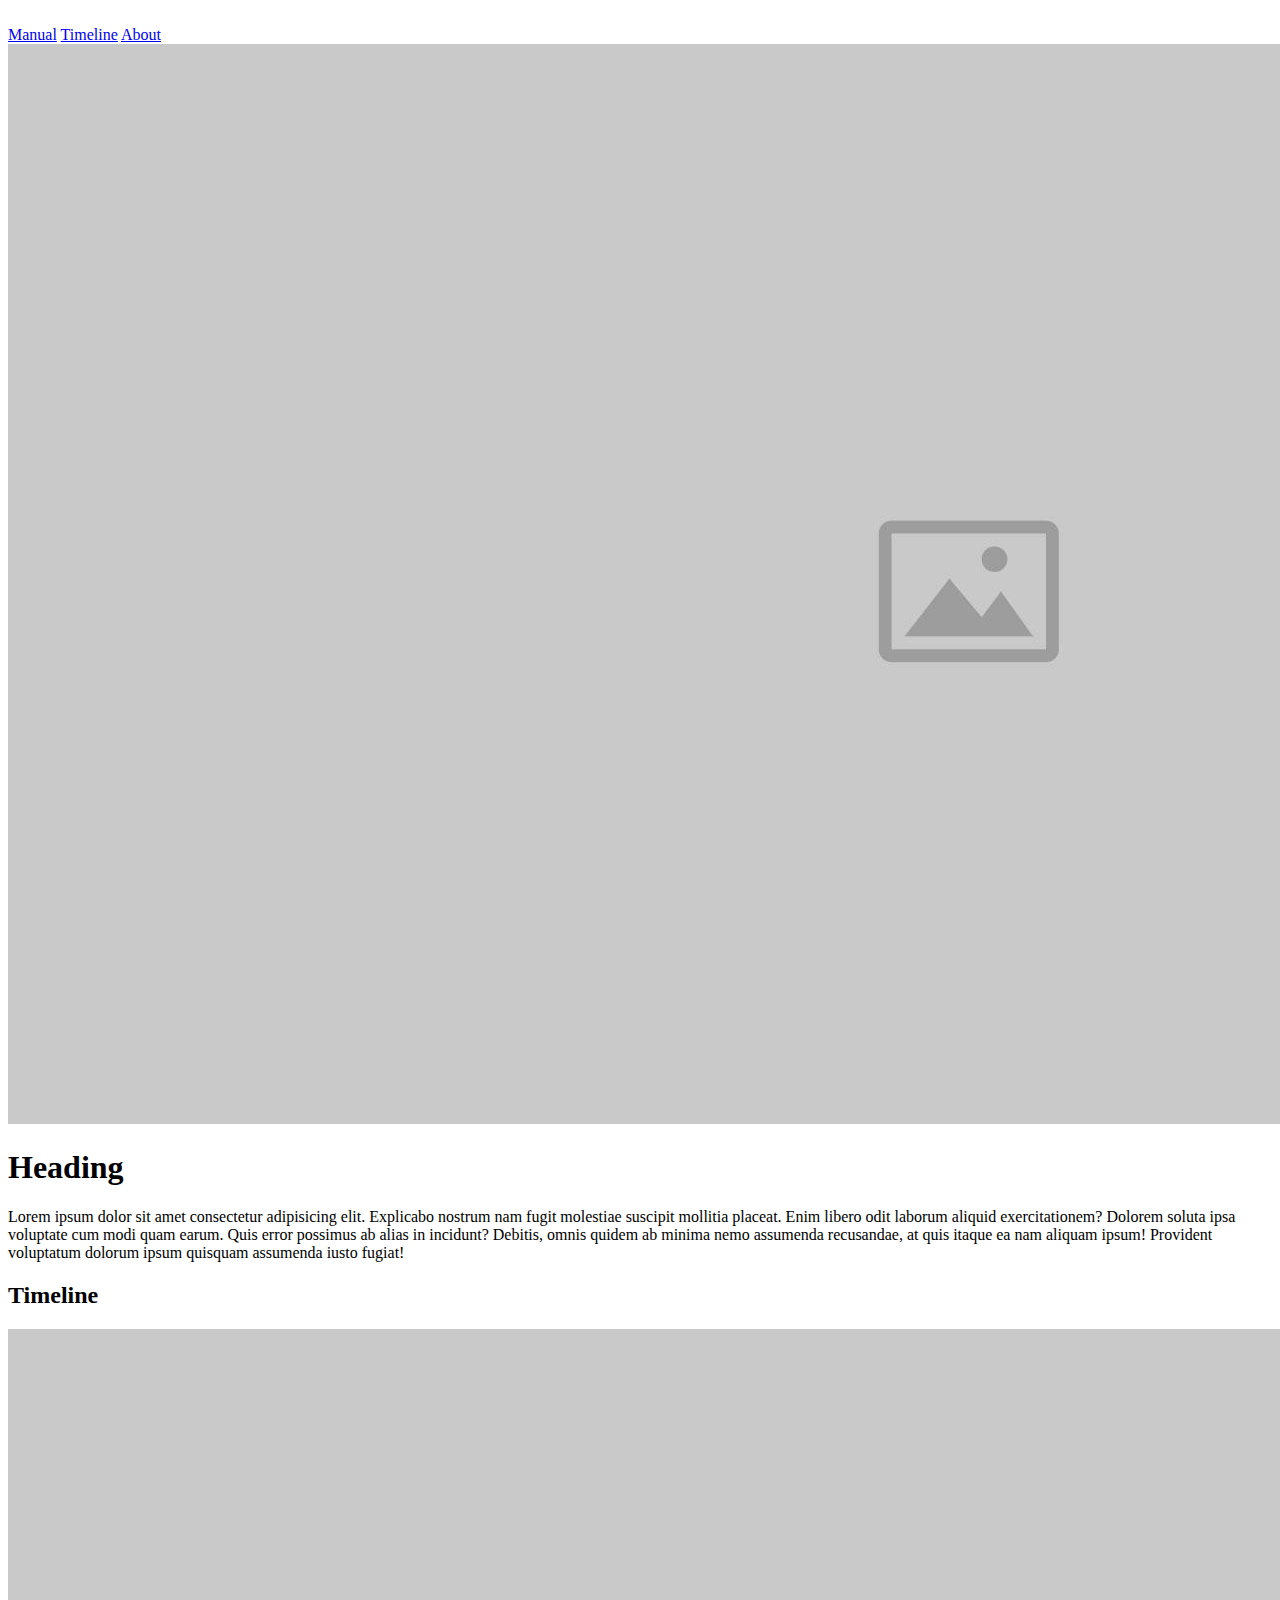
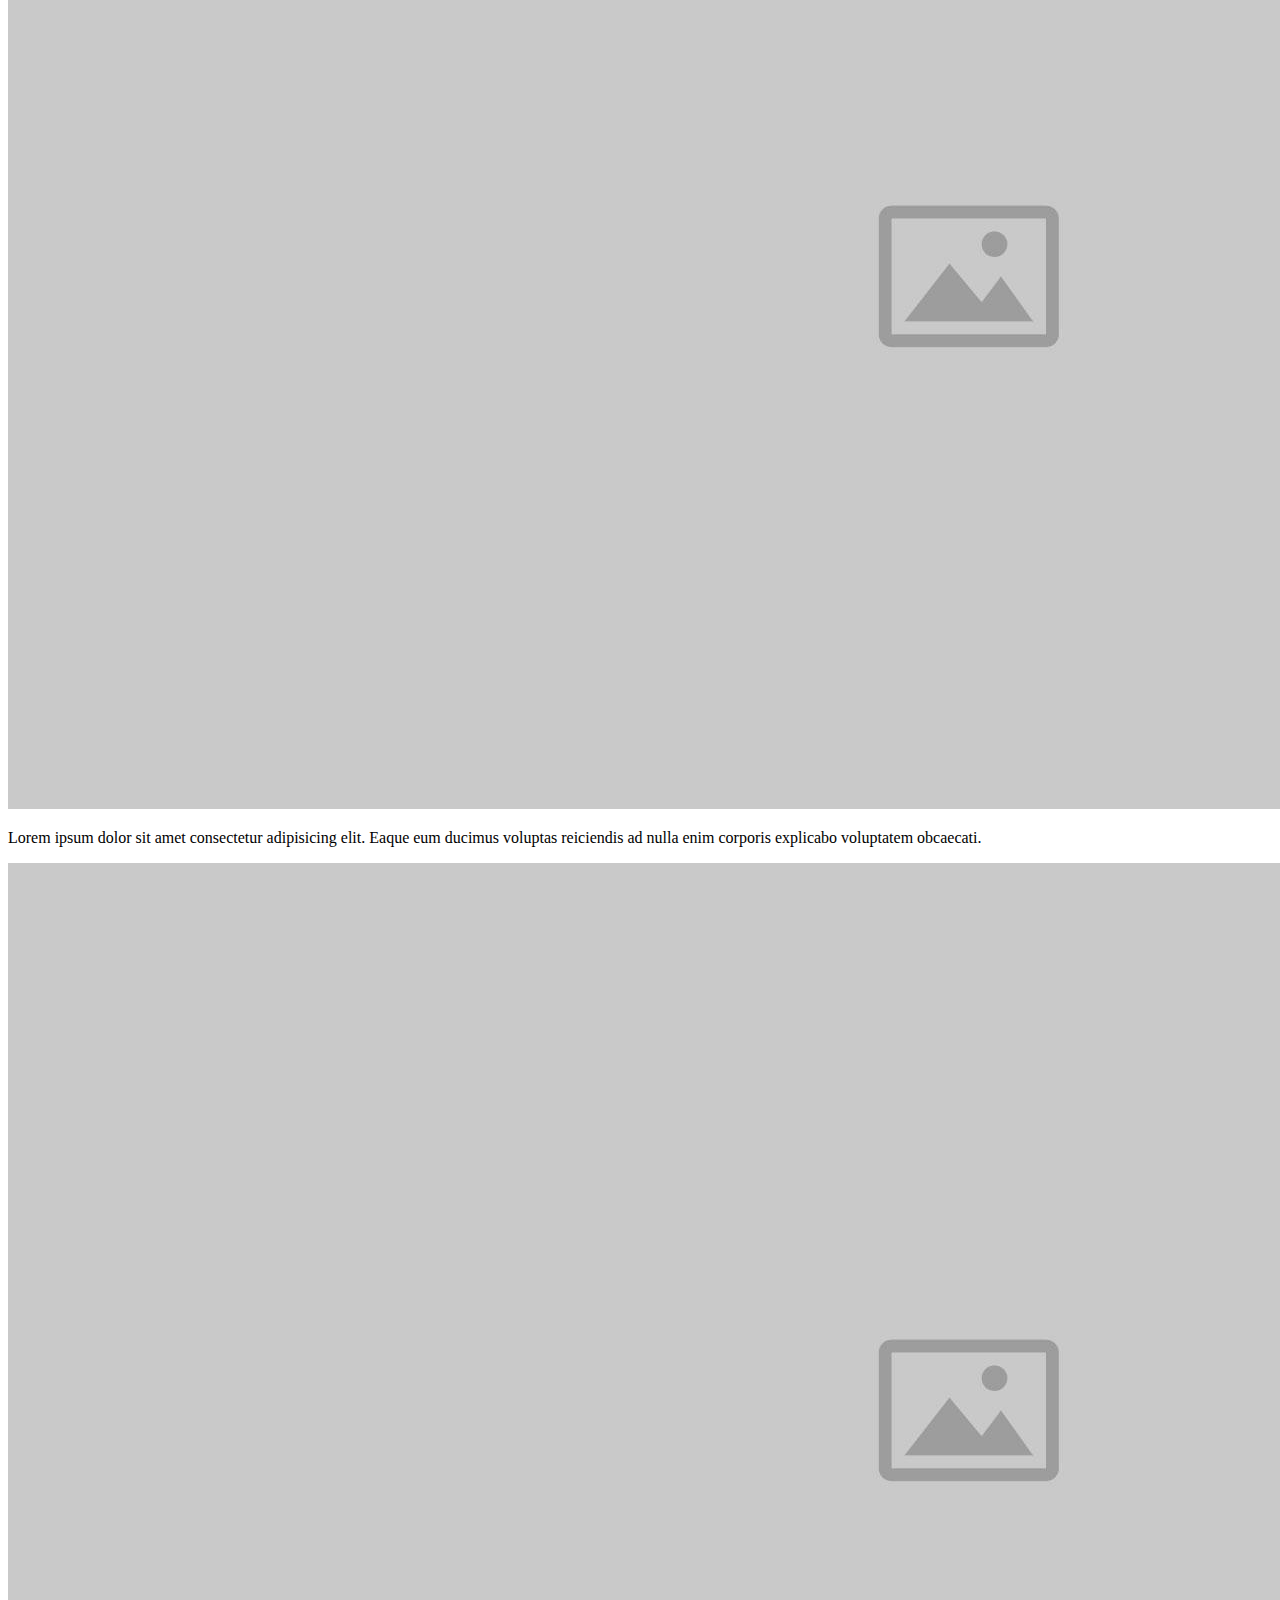
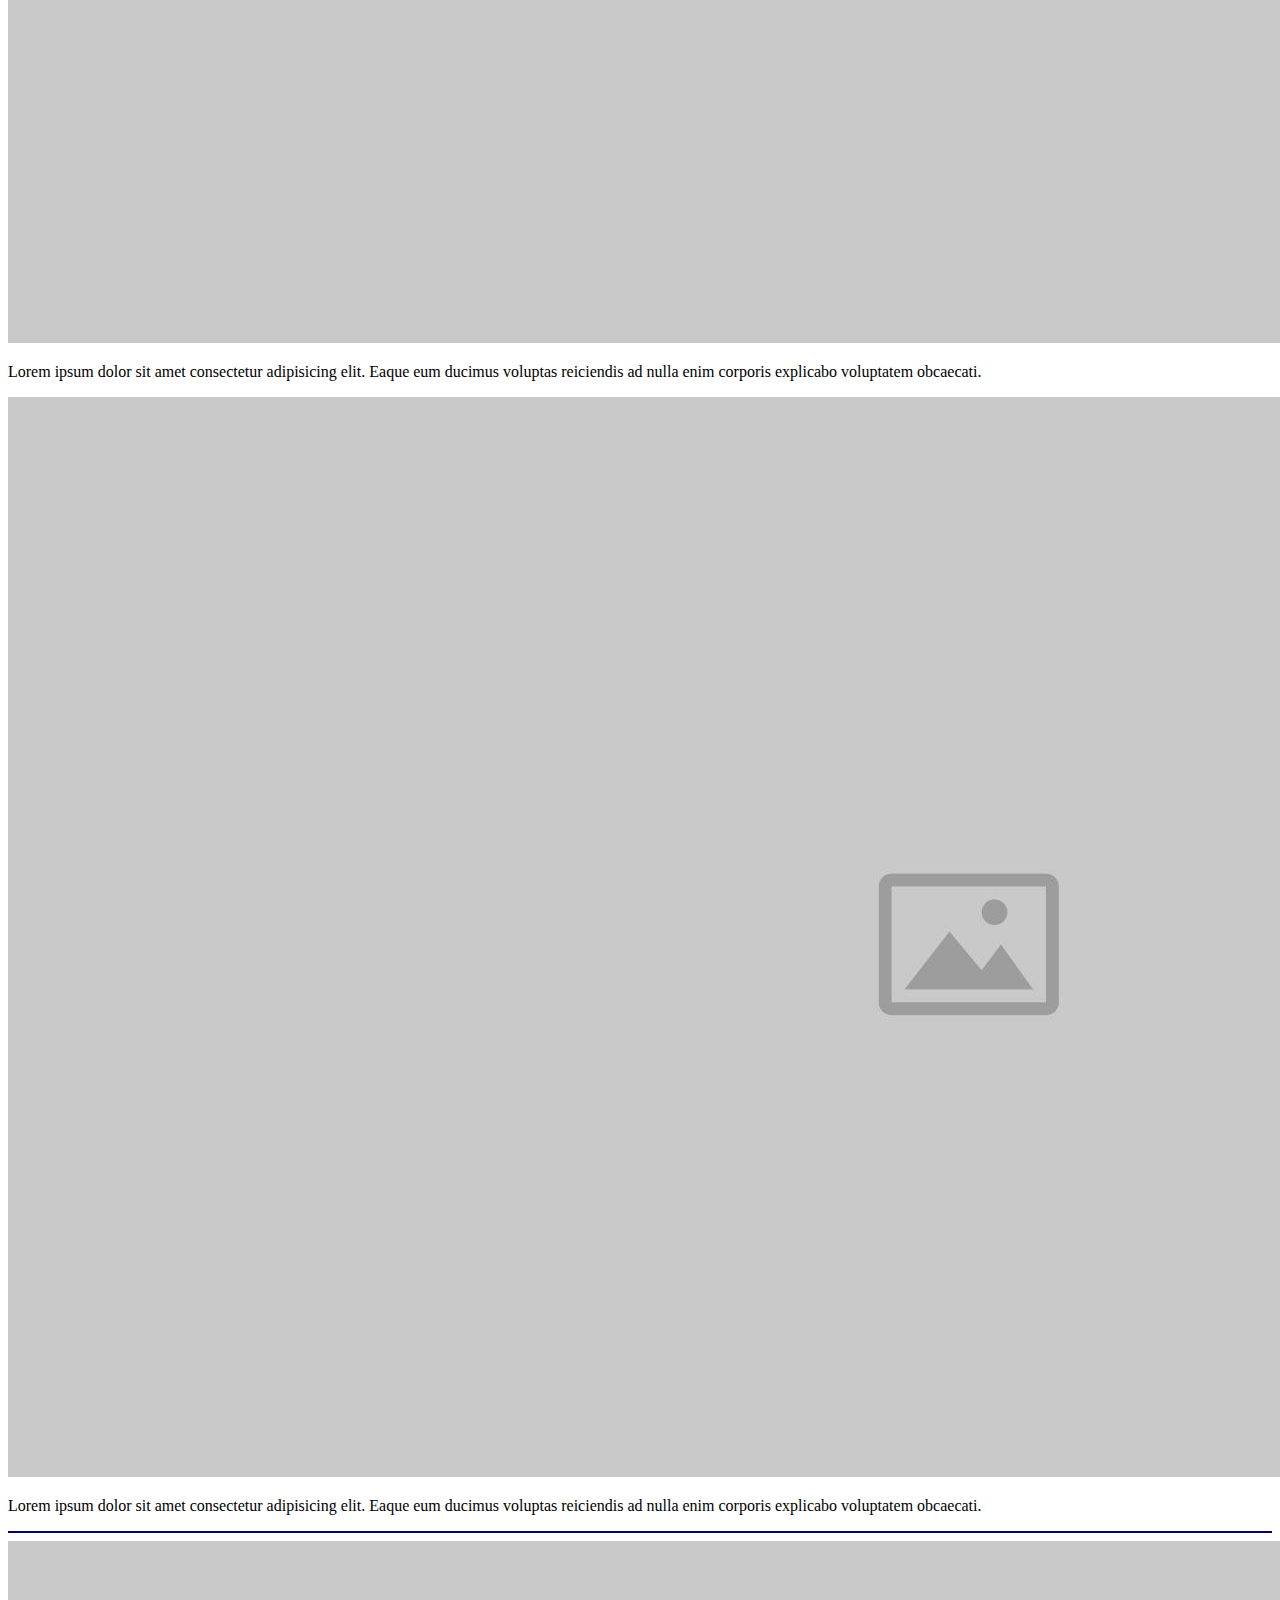
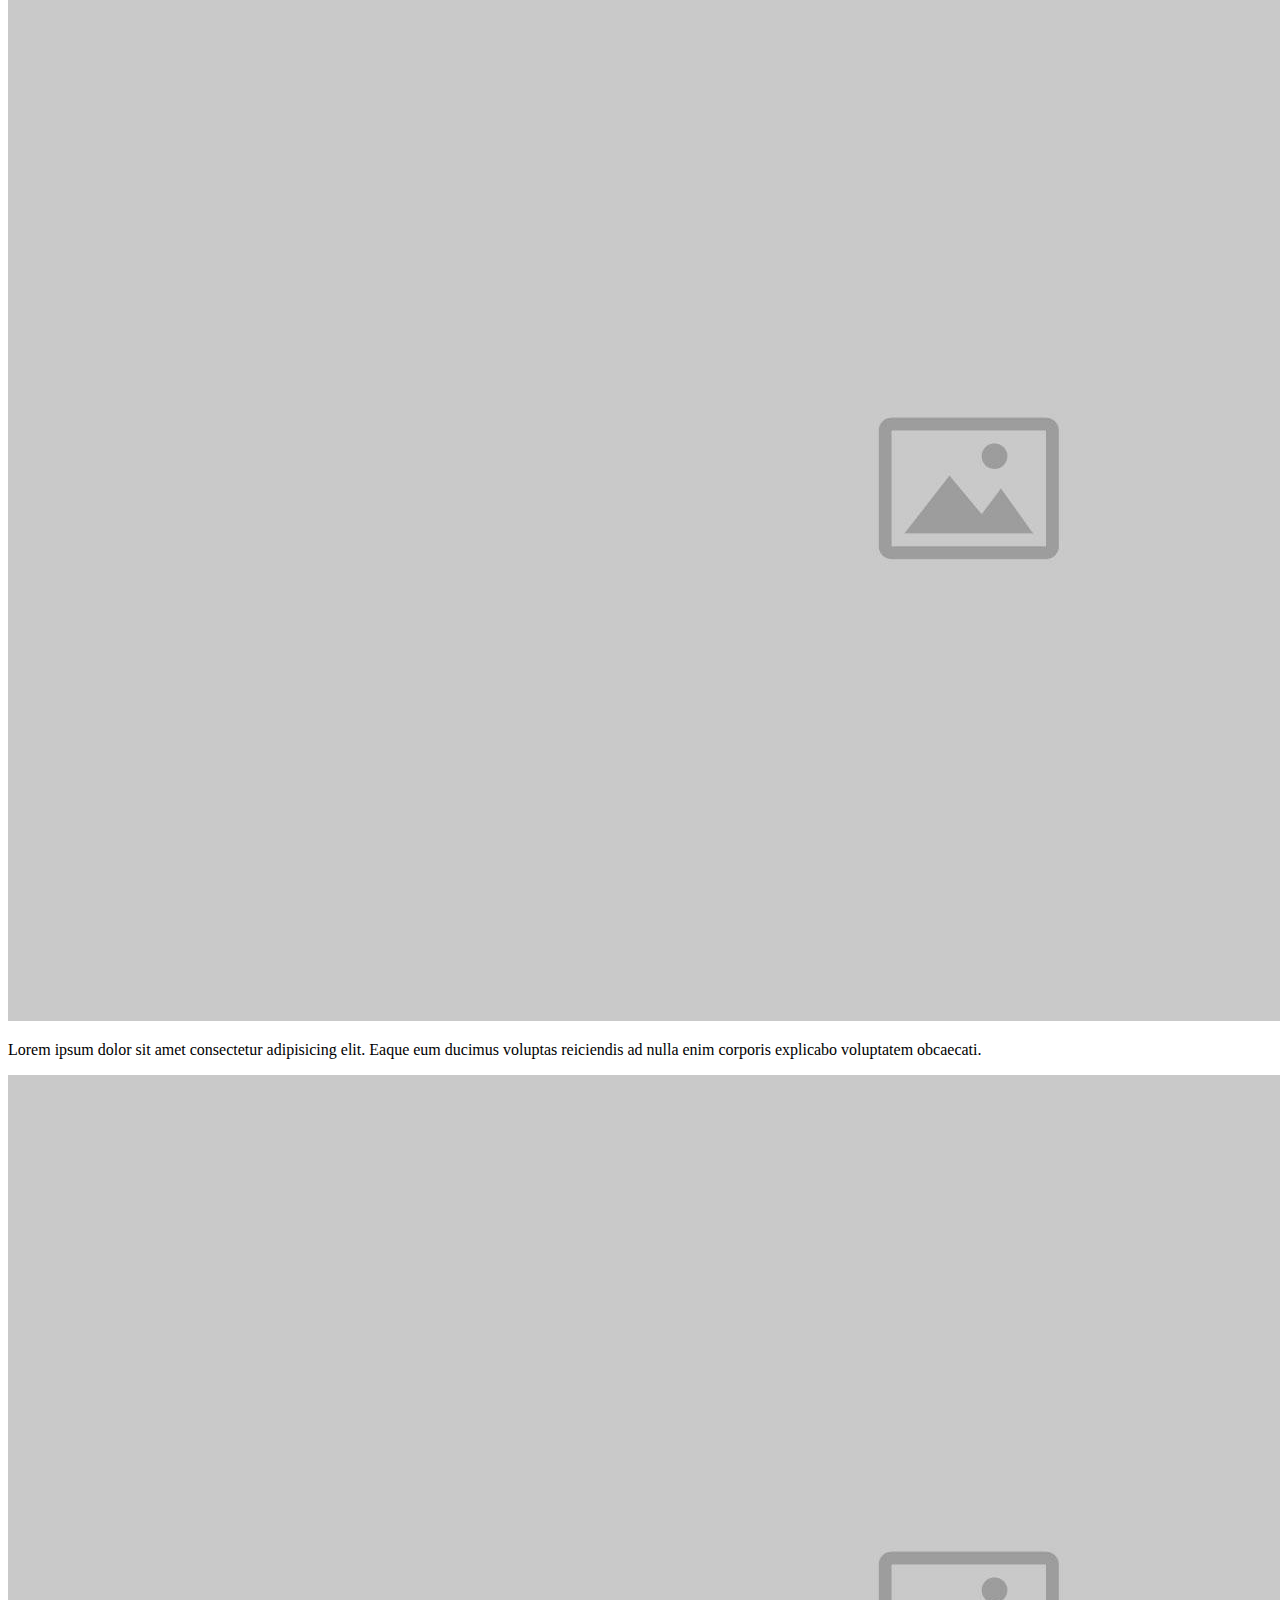
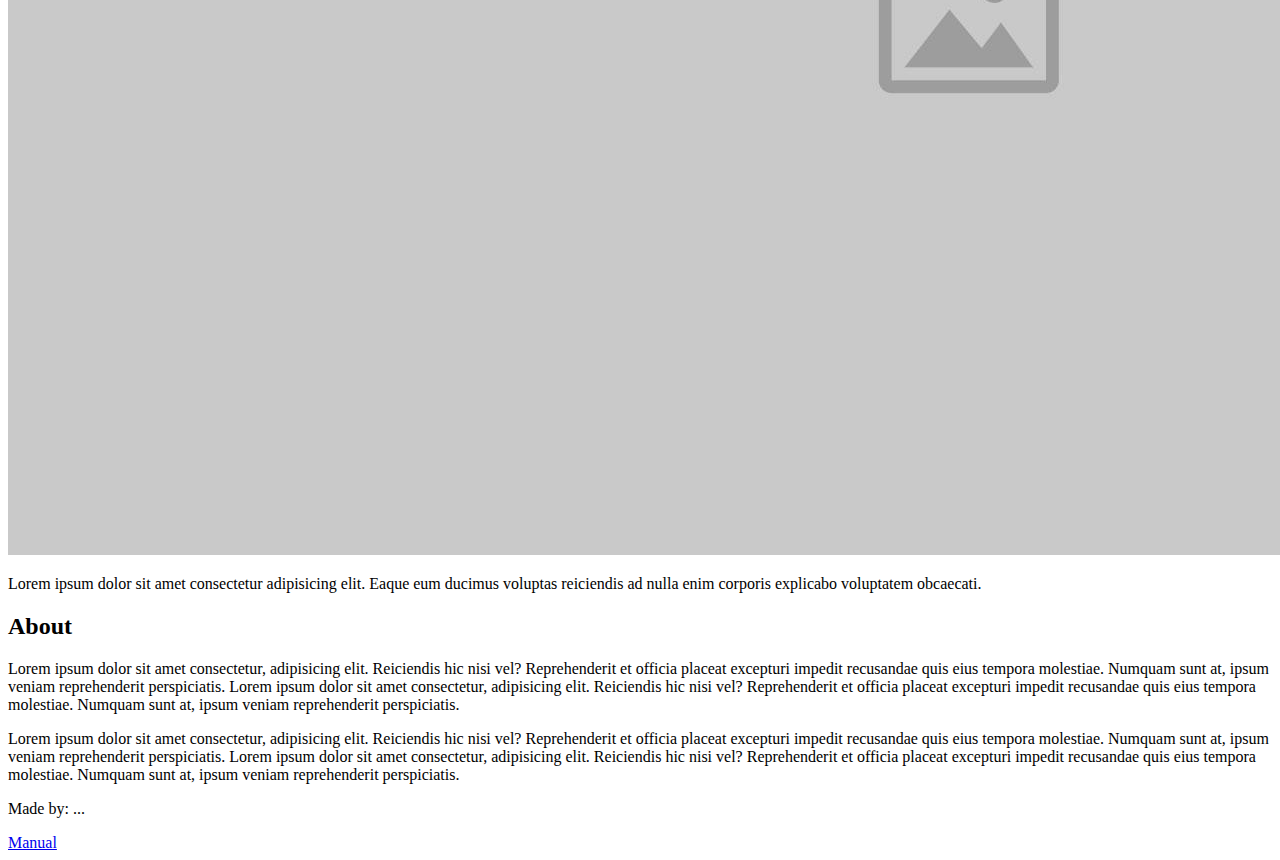
==== index.html @ 4d3a5b5d "Undo on directory names" ====
<!DOCTYPE html>
<html lang="en">

<head>
    <meta charset="UTF-8">
    <meta name="viewport" content="width=device-width, initial-scale=1.0">
    <link rel="stylesheet" href="CSS/style-home.css">
    <link rel="logo" href=""> <!--source needs to be added-->
    <title>Home</title>
</head>

<body>
    <header>
        <nav>
            <img src="" alt=""> <!--source needs to be added-->
            <div class="nav-links">
                <a href="otherpages/instructions.html">Manual</a>
                <a href="#timeline">Timeline</a>
                <a href="#about">About</a>
            </div>
        </nav>
        <section id="product">
            <div>
                <img src="Images/placeholder.jpg" alt="">
            </div>
            <div class="info-product">
                <h1>Heading</h1>
                <p>Lorem ipsum dolor sit amet consectetur adipisicing elit. Explicabo nostrum nam
                    fugit molestiae suscipit mollitia placeat. Enim libero odit laborum aliquid
                    exercitationem? Dolorem soluta ipsa voluptate cum modi quam earum. Quis error possimus
                    ab alias in incidunt? Debitis, omnis quidem ab minima nemo assumenda recusandae, at
                    quis itaque ea nam aliquam ipsum! Provident voluptatum dolorum ipsum quisquam assumenda
                    iusto fugiat!
                </p>
            </div>
        </section>
    </header>
    <main>
        <section id="timeline">
            <h2>Timeline</h2>
            <div class="timeline-content">
                <div class="left-side">
                    <div class="info-block">
                        <img src="Images/placeholder.jpg" alt="">
                        <div>
                            <p>
                                Lorem ipsum dolor sit amet consectetur adipisicing elit. Eaque eum ducimus voluptas
                                reiciendis ad nulla enim corporis explicabo voluptatem obcaecati.
                            </p>
                        </div>
                    </div>
                    <div class="info-block">
                        <img src="Images/placeholder.jpg" alt="">
                        <div>
                            <p>
                                Lorem ipsum dolor sit amet consectetur adipisicing elit. Eaque eum ducimus voluptas
                                reiciendis ad nulla enim corporis explicabo voluptatem obcaecati.
                            </p>
                        </div>
                    </div>
                    <div class="info-block">
                        <img src="Images/placeholder.jpg" alt="">
                        <div>
                            <p>
                                Lorem ipsum dolor sit amet consectetur adipisicing elit. Eaque eum ducimus voluptas
                                reiciendis ad nulla enim corporis explicabo voluptatem obcaecati.
                            </p>
                        </div>
                    </div>
                </div>
                <hr noshade color="#03045E">
                <div class="right-side">
                    <div class="info-block">
                        <img src="Images/placeholder.jpg" alt="">
                        <div>
                            <p>
                                Lorem ipsum dolor sit amet consectetur adipisicing elit. Eaque eum ducimus voluptas
                                reiciendis ad nulla enim corporis explicabo voluptatem obcaecati.
                            </p>
                        </div>
                    </div>
                    <div class="info-block">
                        <img src="Images/placeholder.jpg" alt="">
                        <div>
                            <p>
                                Lorem ipsum dolor sit amet consectetur adipisicing elit. Eaque eum ducimus voluptas
                                reiciendis ad nulla enim corporis explicabo voluptatem obcaecati.
                            </p>
                        </div>
                    </div>
                </div>
            </div>
        </section>
        <section id="about">
            <h2>About</h2>
            <div class="about-text-content">
                <p class="alinea">
                    Lorem ipsum dolor sit amet consectetur, adipisicing elit.
                    Reiciendis hic nisi vel? Reprehenderit et officia placeat excepturi
                    impedit recusandae quis eius tempora molestiae. Numquam sunt at, ipsum
                    veniam reprehenderit perspiciatis.
                    Lorem ipsum dolor sit amet consectetur, adipisicing elit.
                    Reiciendis hic nisi vel? Reprehenderit et officia placeat excepturi
                    impedit recusandae quis eius tempora molestiae. Numquam sunt at, ipsum
                    veniam reprehenderit perspiciatis.
                    
                </p>
                <p class="alinea">
                    Lorem ipsum dolor sit amet consectetur, adipisicing elit.
                    Reiciendis hic nisi vel? Reprehenderit et officia placeat excepturi
                    impedit recusandae quis eius tempora molestiae. Numquam sunt at, ipsum
                    veniam reprehenderit perspiciatis.
                    Lorem ipsum dolor sit amet consectetur, adipisicing elit.
                    Reiciendis hic nisi vel? Reprehenderit et officia placeat excepturi
                    impedit recusandae quis eius tempora molestiae. Numquam sunt at, ipsum
                    veniam reprehenderit perspiciatis.
                </p>
            </div>
        </section>
    </main>
    <footer>
        <section id="foot">
            <p>Made by: ...</p>
            <a href="otherpages/instructions.html">Manual</a>
        </section>
    </footer>
</body>

</html>
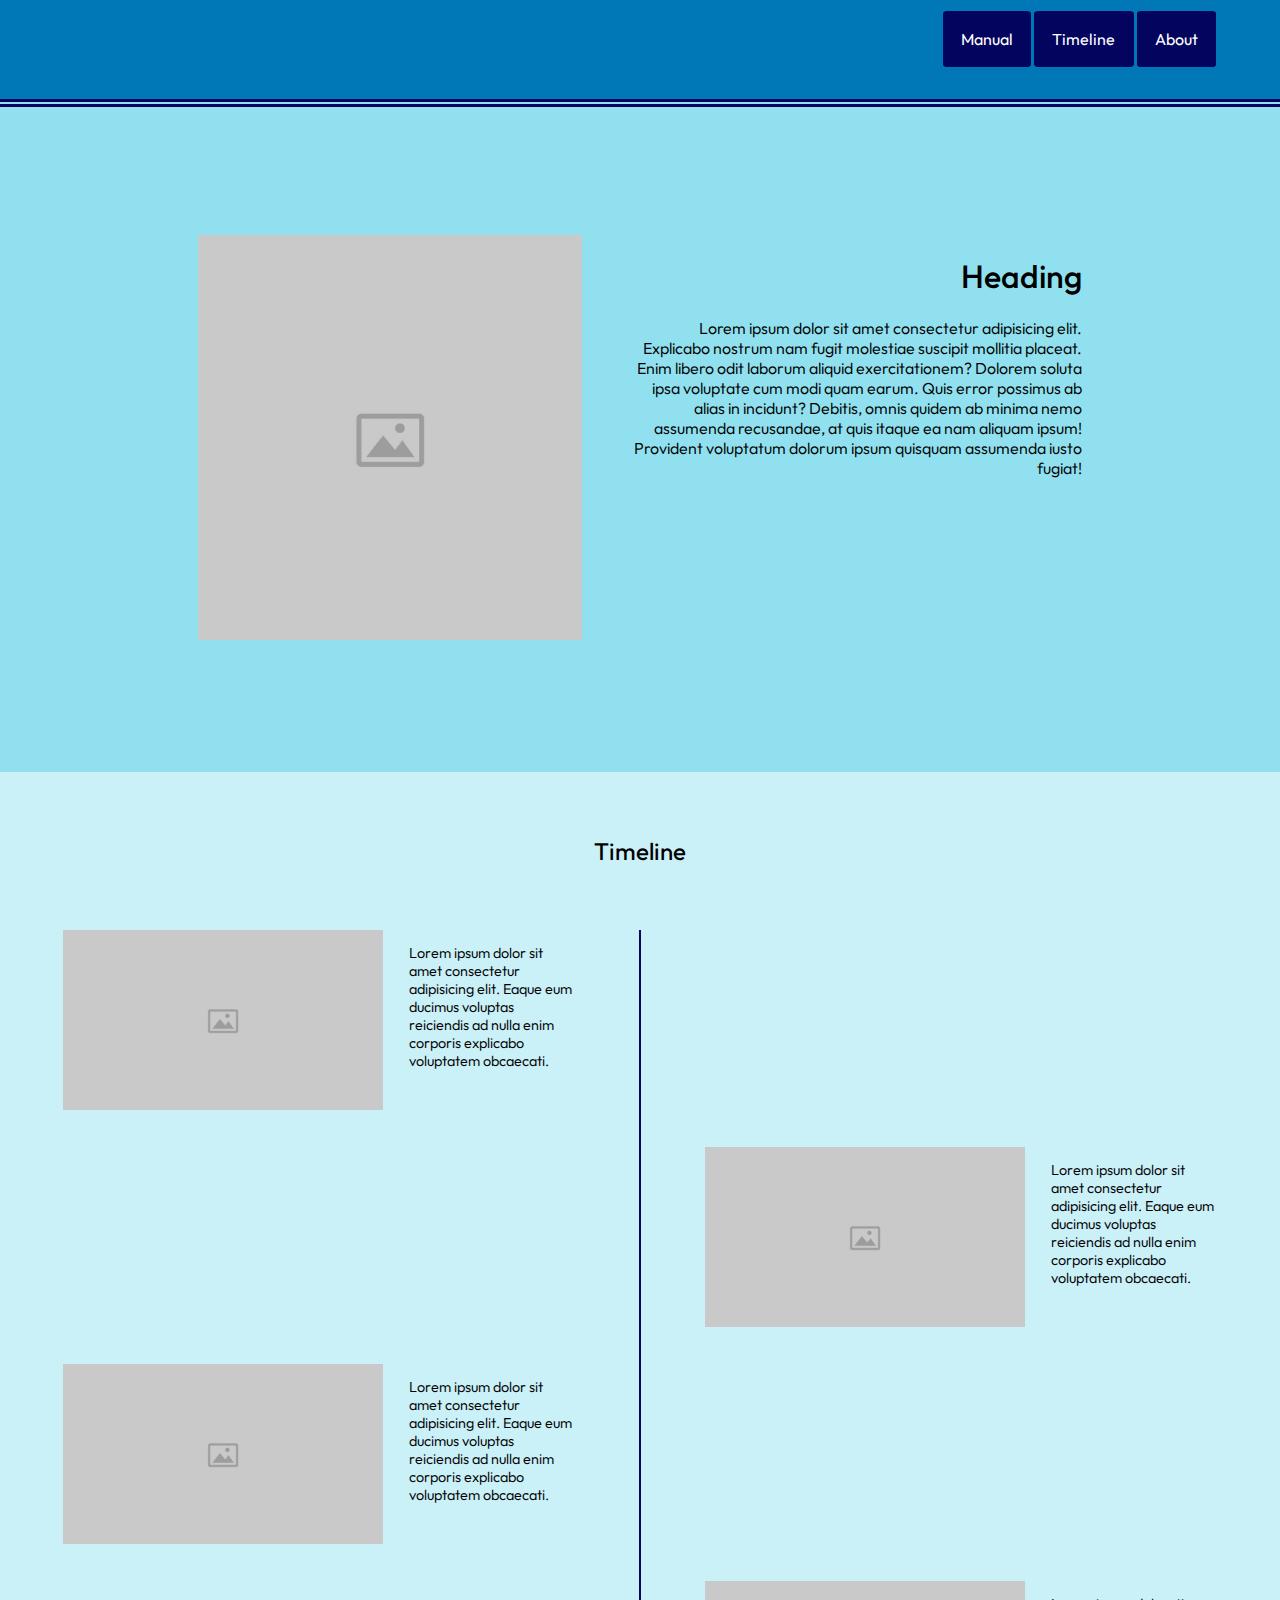
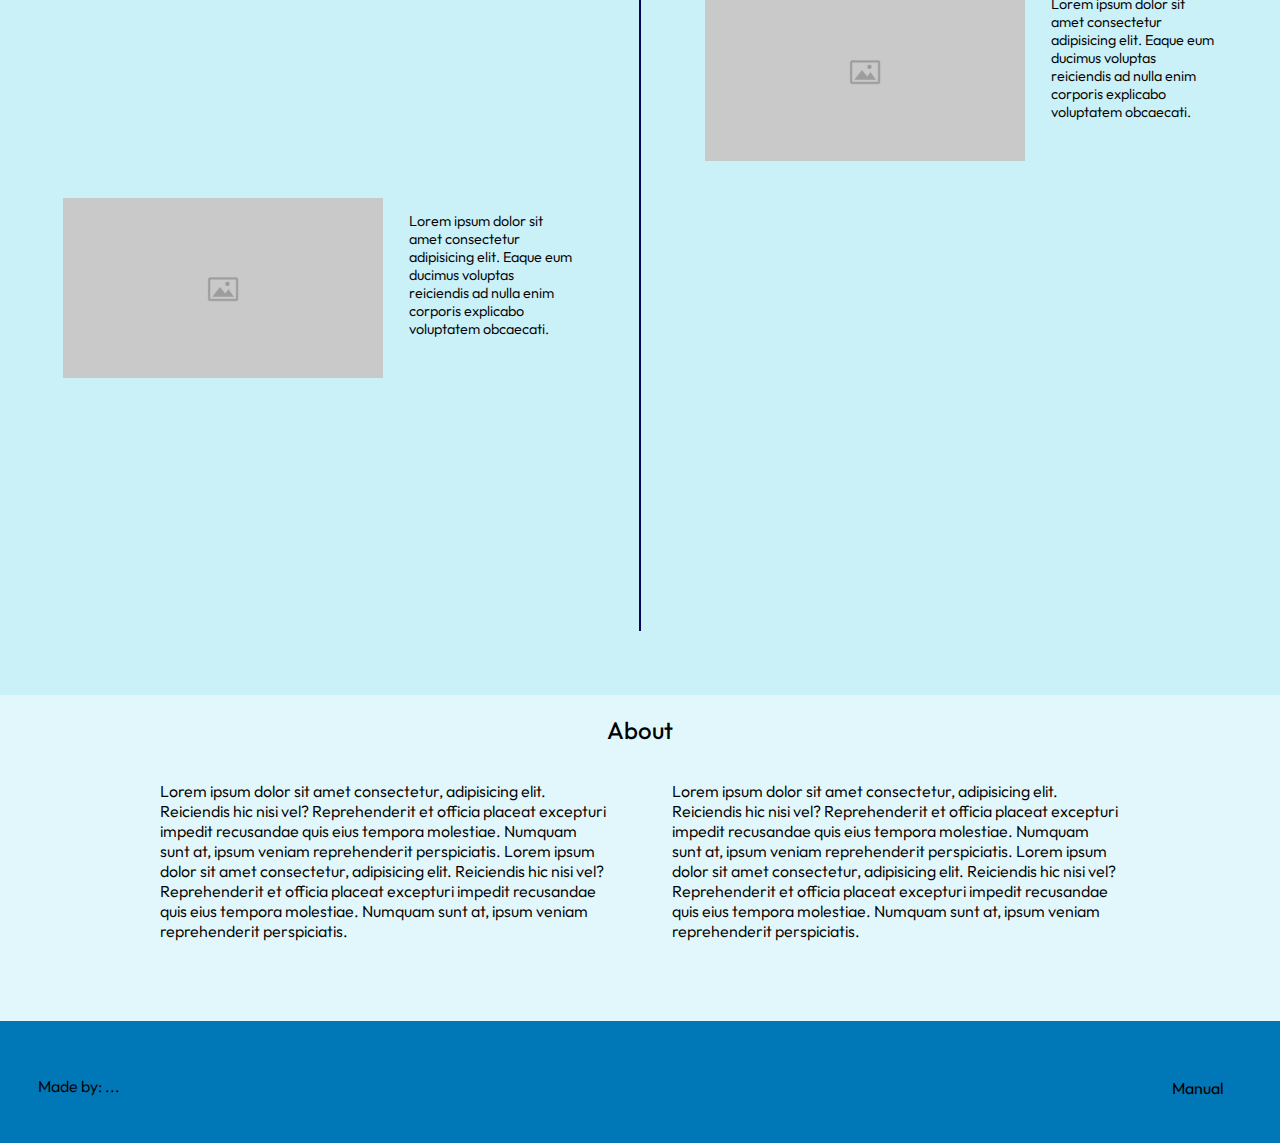
==== commit de34939d: "CSS fix" ====
--- a/index.html
+++ b/index.html
@@ -4,7 +4,7 @@
 <head>
     <meta charset="UTF-8">
     <meta name="viewport" content="width=device-width, initial-scale=1.0">
-    <link rel="stylesheet" href="CSS/style-home.css">
+    <link rel="stylesheet" href="CSS/Style-home.css">
     <link rel="logo" href=""> <!--source needs to be added-->
     <title>Home</title>
 </head>
@@ -14,7 +14,7 @@
         <nav>
             <img src="" alt=""> <!--source needs to be added-->
             <div class="nav-links">
-                <a href="otherpages/instructions.html">Manual</a>
+                <a href="Otherpages/instructions.html">Manual</a>
                 <a href="#timeline">Timeline</a>
                 <a href="#about">About</a>
             </div>
@@ -121,7 +121,7 @@
     <footer>
         <section id="foot">
             <p>Made by: ...</p>
-            <a href="otherpages/instructions.html">Manual</a>
+            <a href="Otherpages/instructions.html">Manual</a>
         </section>
     </footer>
 </body>
--- a/CSS/Style-home.css
+++ b/CSS/Style-home.css
@@ -0,0 +1,213 @@
+@import url('https://fonts.googleapis.com/css2?family=Outfit:wght@100..900&display=swap');
+
+*{
+    font-family: "Outfit", sans-serif;
+    font-optical-sizing: auto;
+    font-style: normal;
+
+    --color1: #03045E;
+    --color2: #0077B6;
+    --color3: #00B4D8;
+    --color4: #90E0EF;
+    --color5: #CAF0F8;
+    --white: white;
+    --transparentWhite: rgba(255, 255, 255, 0.459);
+    --black: black;
+
+    --textPadding: 3%;
+    --fontsizeMain: .9rem;
+    --gapSize: 5%;
+}
+
+/* animations */
+@keyframes navbar_animation {
+    from{
+        transform: translate(-1200px);
+    }
+
+    to{
+        transform: translate(0px);
+    }
+}
+
+/*Main html tags*/
+
+body{
+    margin: 0;
+    background-color: var(--color5);
+}
+
+h1{
+    font-weight: 500;
+}
+
+h2{
+    font-weight: 450;
+}
+
+hr{
+    size: 1;
+    margin: 0;
+}
+
+p{
+    font-weight: 350;
+}
+
+img{
+    object-fit: cover;
+}
+
+nav{
+    background-color: var(--color2);
+    height: 10vh;
+    text-align: right;
+    justify-content: space-between;
+    animation: ease-in 1.3s navbar_animation;
+    padding-top: 1vh;
+}
+
+nav div{
+    align-self: center;
+    margin-right: 5%;
+}
+
+a{
+    color: var(--white);
+    text-decoration: none;
+    padding: 1.5%;
+    background-color: var(--color1);
+    transition: background-color 1s;
+    transition: color .5s;
+    border-radius: 5%;
+}
+
+a:hover{
+    background-color: var(--color4);
+    color: var(--black);
+    border: var(--black) solid 2px;
+}
+
+footer{
+    background-color: var(--color2);
+    margin: 0;
+    min-height: 10vh;
+}
+
+footer a{
+    background-color: transparent;
+    color: black;
+}
+
+footer a:hover{
+    background-color: transparent;
+    color: black;
+    text-decoration: underline;
+}
+
+/*Id's - sections*/
+#product{
+    border-top: var(--color1) double 8px;
+    background-color: var(--color4);
+    display: flex;
+    gap: var(--gapSize);
+    padding: 10%;
+    justify-content: center;
+    max-height: 50vh;
+    min-height: 45vh;
+}
+
+#product img{
+    max-width: 35vw;
+    max-height: 45vh;
+    width: 30vw;
+    height: 55vh;
+}
+
+#timeline{
+    display: flex;
+    flex-direction: column;
+}
+
+#timeline h2{
+    text-align: center;
+    margin: 5%;
+}
+
+#timeline p{
+    font-size: var(--fontsizeMain);
+}
+
+#about{
+    background-color: var(--transparentWhite);
+    display: flex;
+    flex-direction: column;
+    text-align: center;
+    margin-top: 5%;
+    min-height: 35vh;
+}
+
+#about p{
+    max-width: 35vw;
+    text-align: left;
+    padding-bottom: 5%;
+}
+
+#foot{
+    display: flex;
+    justify-content: space-between;
+    padding: 3%;
+    max-height: 5vh;
+}
+
+/*Classes*/
+.info-product{
+    text-align: right;
+}
+
+.info-product p{
+    max-width: 35vw;
+}
+
+.timeline-content{
+    display: flex;
+    justify-content: center;
+    gap: var(--gapSize);
+}
+
+.timeline-content p{
+    max-width: 15vw;
+    height: 45vh;
+}
+
+.left-side, .right-side{
+    display: flex;
+    flex-direction: column;
+    justify-content: space-between;
+}
+
+.right-side{
+    justify-content: center;
+}
+
+.info-block{
+    display: flex;
+    max-width: 40vw;
+    gap: var(--gapSize);
+}
+
+.info-block img{
+    max-width: 25vw;
+    max-height: 20vh;
+}
+
+.about-text-content{
+    display: flex;
+    justify-content: center;
+    gap: var(--gapSize);
+}
+
+/*Responsiveness*/
+@media (width <= 480px){
+
+}
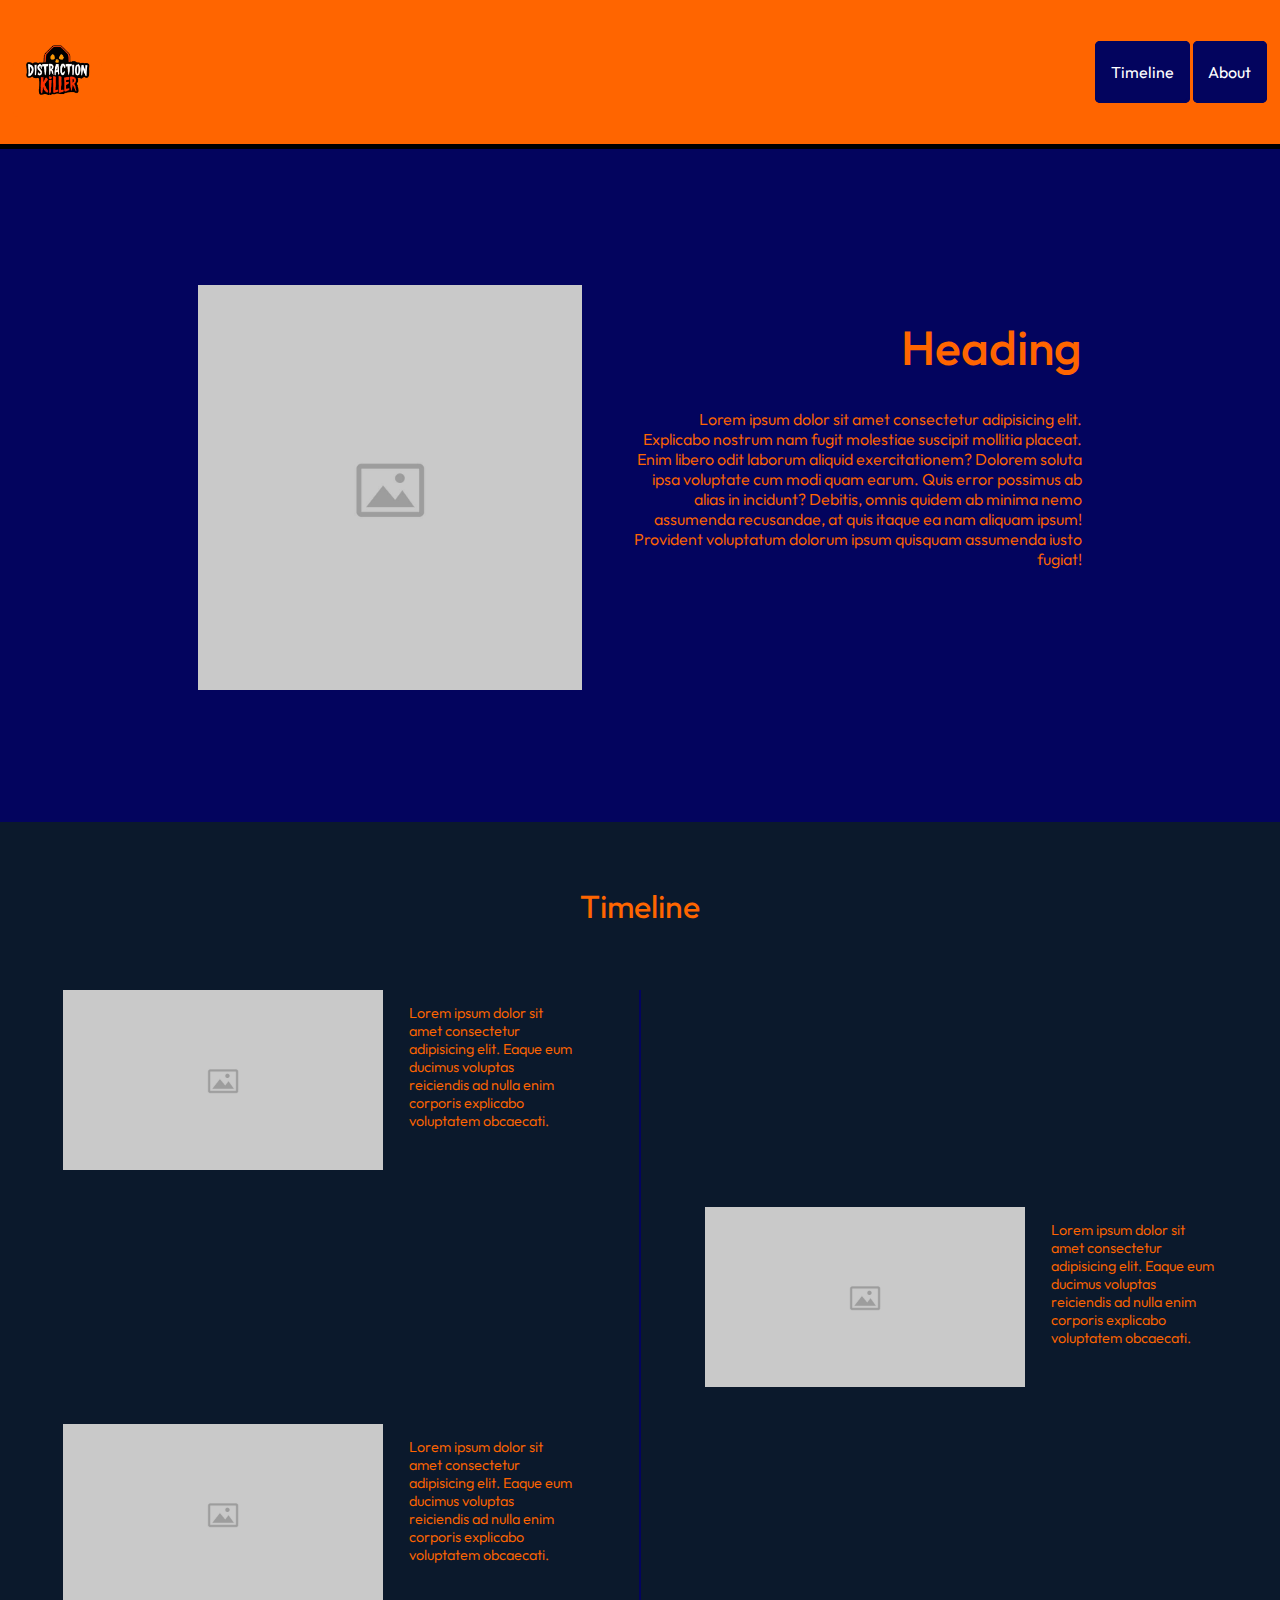
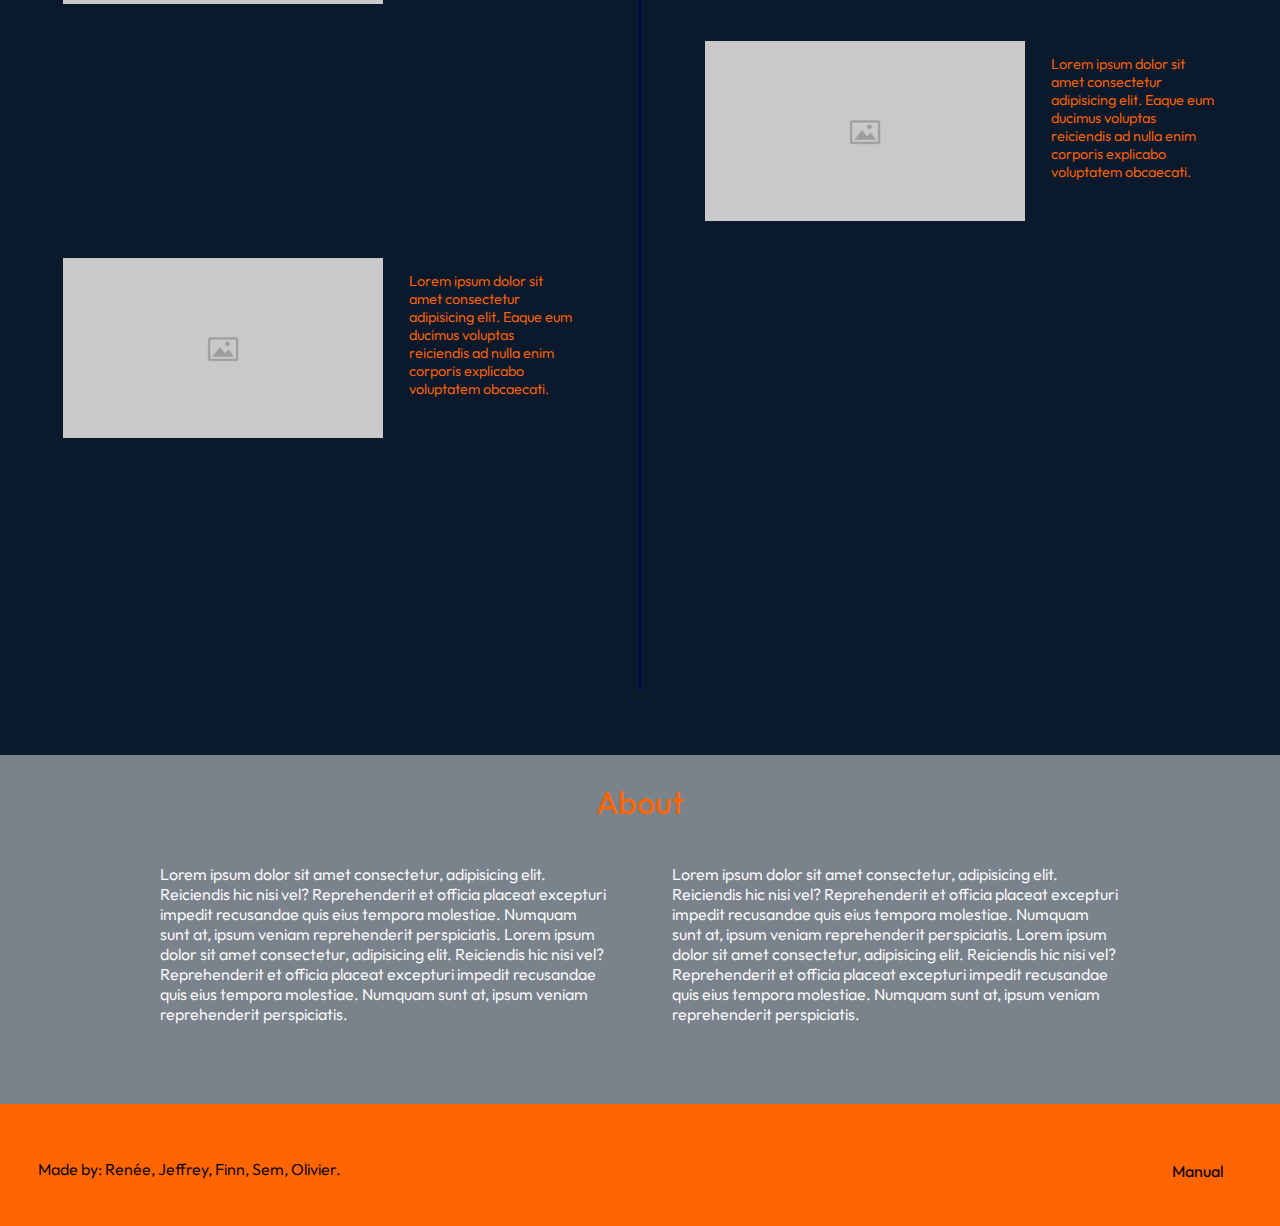
==== commit ed26f916: "Merge branch 'main' of https://github.com/Starx707/CLE-1_IOT" ====
--- a/index.html
+++ b/index.html
@@ -11,14 +11,17 @@
 
 <body>
     <header>
-        <nav>
-            <img src="" alt=""> <!--source needs to be added-->
-            <div class="nav-links">
-                <a href="Otherpages/instructions.html">Manual</a>
-                <a href="#timeline">Timeline</a>
-                <a href="#about">About</a>
-            </div>
-        </nav>
+        <div class="sticky"> <!-- makes navbar sticky-->
+            <nav class="navbar_instructions">
+                <div>
+                    <a id="no_border" href="Otherpages/Instructions.html"><img src="Images/logo distraction killer.png" alt="Distraction killer logo"></a>
+                </div>
+                <div>
+                    <a href="#timeline">Timeline</a>
+                    <a href="#about">About</a>
+                </div>
+            </nav>
+        </div>
         <section id="product">
             <div>
                 <img src="Images/placeholder.jpg" alt="">
@@ -120,8 +123,8 @@
     </main>
     <footer>
         <section id="foot">
-            <p>Made by: ...</p>
-            <a href="Otherpages/instructions.html">Manual</a>
+            <p>Made by: Renée, Jeffrey, Finn, Sem, Olivier.</p>
+            <a href="Otherpages/Instructions.html">Manual</a>
         </section>
     </footer>
 </body>
--- a/CSS/Style-home.css
+++ b/CSS/Style-home.css
@@ -5,11 +5,13 @@
     font-optical-sizing: auto;
     font-style: normal;
 
+    color: #FF6500;
+
     --color1: #03045E;
-    --color2: #0077B6;
-    --color3: #00B4D8;
-    --color4: #90E0EF;
-    --color5: #CAF0F8;
+    --color2: #FF6500;
+    --color3: #1E3E62;
+    --color4: #000000;
+    --color5: #0B192C;
     --white: white;
     --transparentWhite: rgba(255, 255, 255, 0.459);
     --black: black;
@@ -39,10 +41,12 @@
 
 h1{
     font-weight: 500;
+    font-size: 3rem;
 }
 
 h2{
     font-weight: 450;
+    font-size: 2rem;
 }
 
 hr{
@@ -69,7 +73,6 @@
 
 nav div{
     align-self: center;
-    margin-right: 5%;
 }
 
 a{
@@ -102,13 +105,12 @@
 footer a:hover{
     background-color: transparent;
     color: black;
-    text-decoration: underline;
 }
 
 /*Id's - sections*/
 #product{
     border-top: var(--color1) double 8px;
-    background-color: var(--color4);
+    background-color: var(--color1);
     display: flex;
     gap: var(--gapSize);
     padding: 10%;
@@ -151,6 +153,7 @@
     max-width: 35vw;
     text-align: left;
     padding-bottom: 5%;
+    color: white;
 }
 
 #foot{
@@ -158,6 +161,10 @@
     justify-content: space-between;
     padding: 3%;
     max-height: 5vh;
+}
+
+#foot p{
+    color: black;
 }
 
 /*Classes*/
@@ -207,6 +214,51 @@
     gap: var(--gapSize);
 }
 
+
+/* copy paste from instructions css, for navbar */
+
+.sticky {
+    position: sticky;
+    top: 0;
+}
+
+.navbar_instructions {
+    display: flex;
+    justify-content: space-between;
+    align-items: center;
+    padding: 3vh 1vw;
+    background-color: var(--color2);
+    border-bottom: solid 5px black;
+    animation: ease-in 1.3s navbar_animation;
+}
+
+.navbar_instructions img{
+    width: 5vw;
+}
+
+#no_border{
+    background-color: #FF6500;
+    border-style: none;
+}
+
+.navbar_instructions a {
+    padding: 2vh 1vw;
+    text-decoration: none;
+    border-style: solid;
+    border-color: var(--color1);
+    border-radius: 5px;
+    color: white;
+    background-color: var(--color1);
+}
+
+.navbar_instructions img{
+    width: 5vw;
+}
+
+.navbar_instructions a:hover {
+    color: grey;
+}
+
 /*Responsiveness*/
 @media (width <= 480px){
 
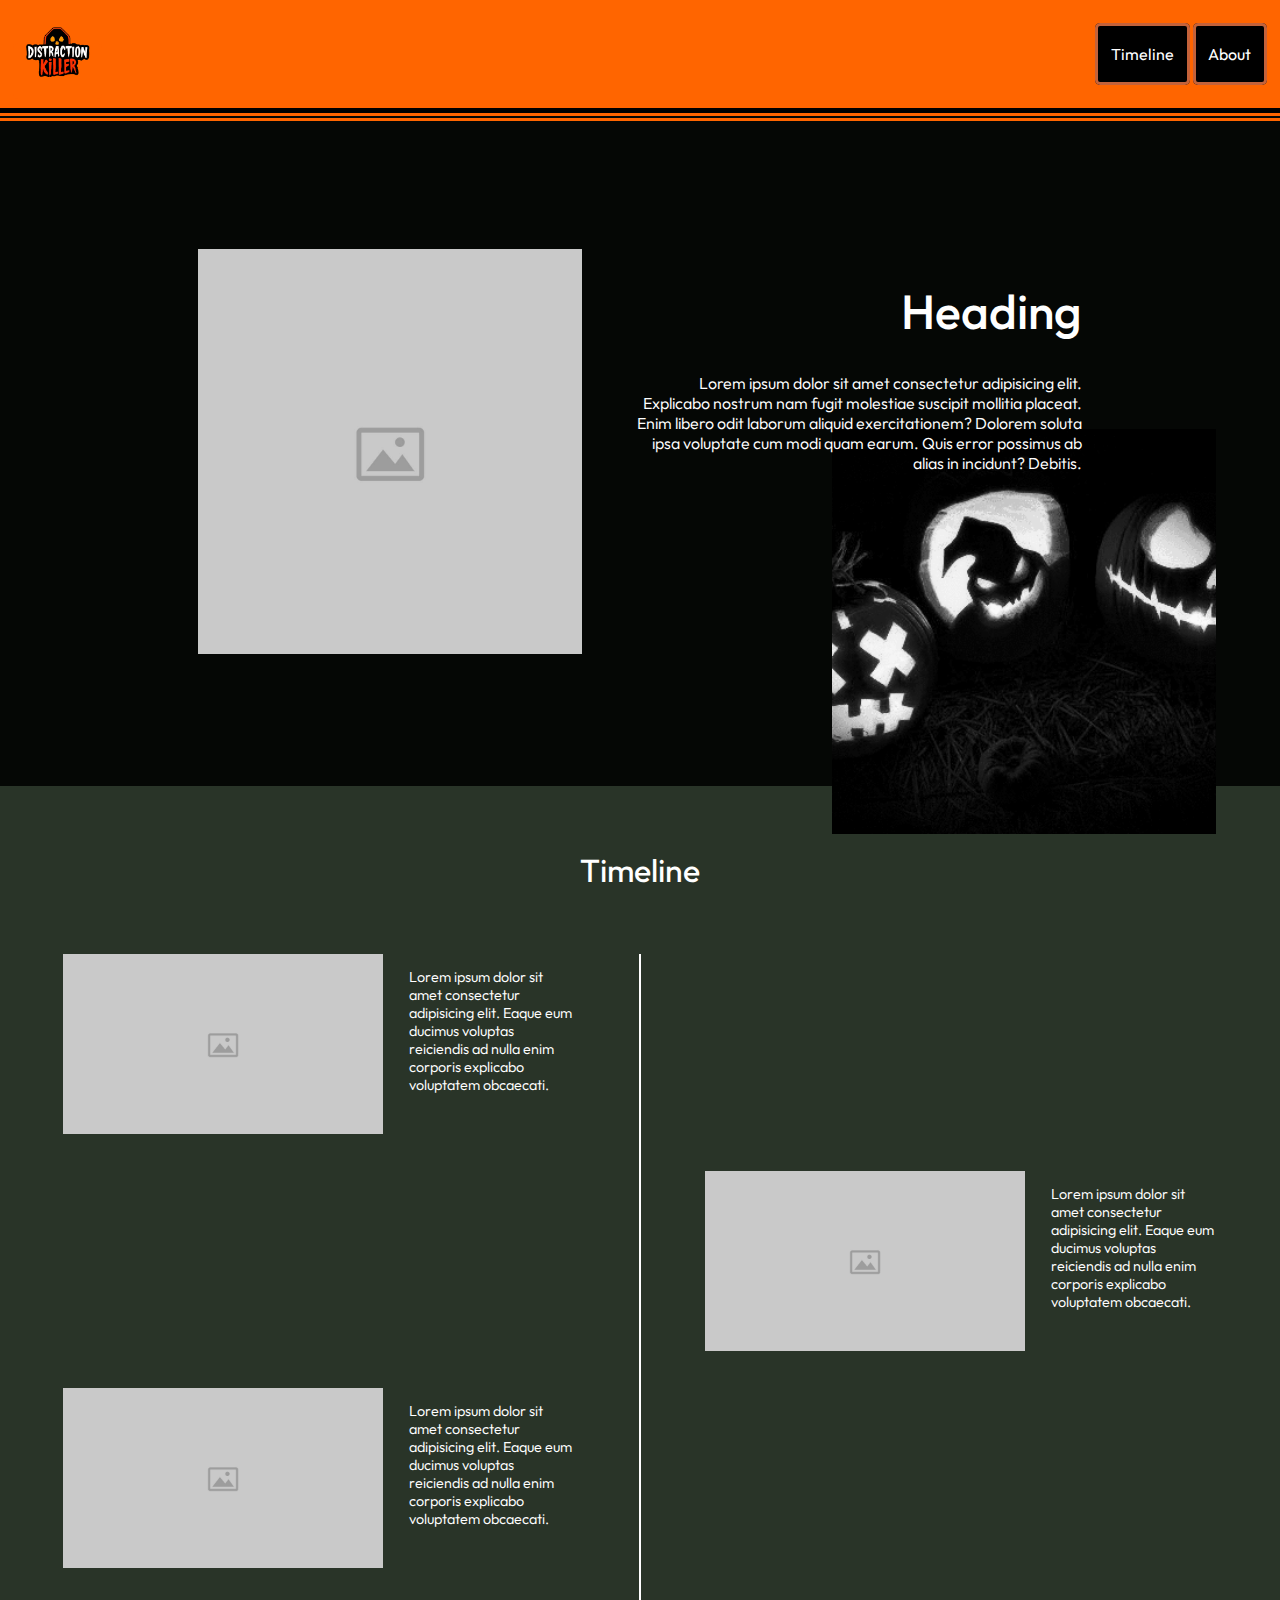
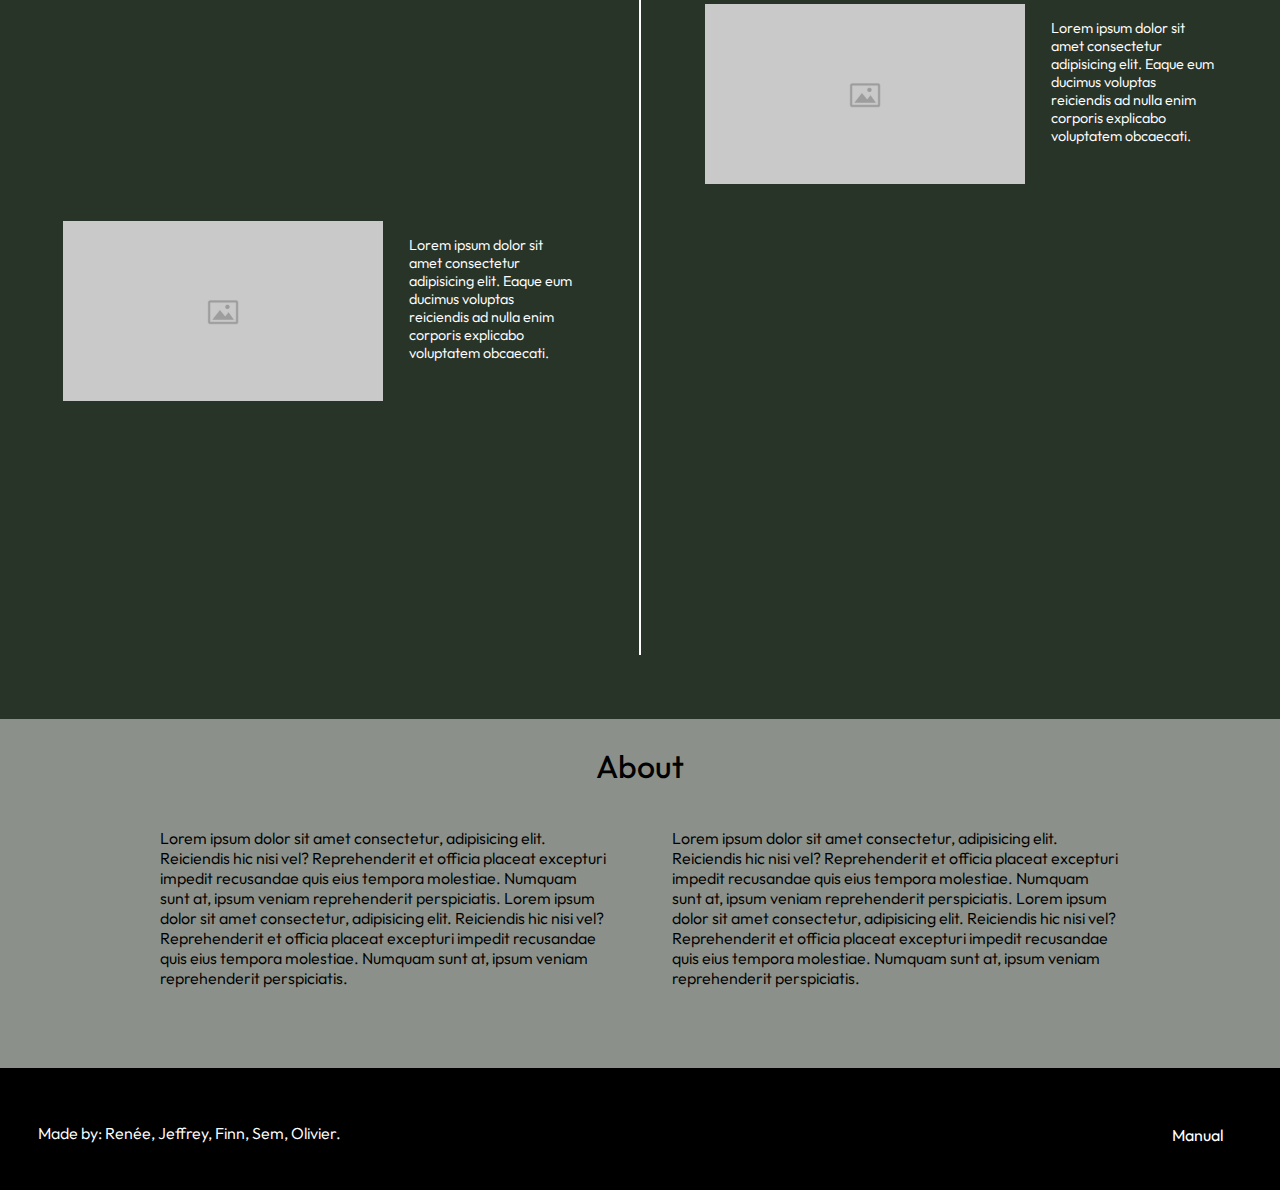
==== commit b378e93d: "Home page changed up (check description)" ====
--- a/index.html
+++ b/index.html
@@ -5,24 +5,31 @@
     <meta charset="UTF-8">
     <meta name="viewport" content="width=device-width, initial-scale=1.0">
     <link rel="stylesheet" href="CSS/Style-home.css">
-    <link rel="logo" href=""> <!--source needs to be added-->
+    <link rel="logo" href="Images/logo-distraction-killer.png">
     <title>Home</title>
 </head>
 
 <body>
     <header>
-        <div class="sticky"> <!-- makes navbar sticky-->
-            <nav class="navbar_instructions">
-                <div>
-                    <a id="no_border" href="Otherpages/Instructions.html"><img src="Images/logo distraction killer.png" alt="Distraction killer logo"></a>
-                </div>
-                <div>
-                    <a href="#timeline">Timeline</a>
-                    <a href="#about">About</a>
-                </div>
-            </nav>
-        </div>
+        <audio>
+            <source src="" type="audio/ogg"> <!--may add later-->
+        </audio>
+
+        <nav class="navbar_instructions">
+            <div>
+                <a id="logo" href="Otherpages/Instructions.html"><img src="Images/logo-distraction-killer.png"
+                        alt="Distraction killer logo"></a>
+            </div>
+            <div>
+                <a href="#timeline">Timeline</a>
+                <a href="#about">About</a>
+            </div>
+        </nav>
+
         <section id="product">
+            <div class="background-product">
+                <img src="Images/gifs/spookygif1.gif" alt="">
+            </div>
             <div>
                 <img src="Images/placeholder.jpg" alt="">
             </div>
@@ -31,9 +38,7 @@
                 <p>Lorem ipsum dolor sit amet consectetur adipisicing elit. Explicabo nostrum nam
                     fugit molestiae suscipit mollitia placeat. Enim libero odit laborum aliquid
                     exercitationem? Dolorem soluta ipsa voluptate cum modi quam earum. Quis error possimus
-                    ab alias in incidunt? Debitis, omnis quidem ab minima nemo assumenda recusandae, at
-                    quis itaque ea nam aliquam ipsum! Provident voluptatum dolorum ipsum quisquam assumenda
-                    iusto fugiat!
+                    ab alias in incidunt? Debitis.
                 </p>
             </div>
         </section>
@@ -71,7 +76,7 @@
                         </div>
                     </div>
                 </div>
-                <hr noshade color="#03045E">
+                <hr noshade color="#FFF">
                 <div class="right-side">
                     <div class="info-block">
                         <img src="Images/placeholder.jpg" alt="">
@@ -97,7 +102,7 @@
         <section id="about">
             <h2>About</h2>
             <div class="about-text-content">
-                <p class="alinea">
+                <p>
                     Lorem ipsum dolor sit amet consectetur, adipisicing elit.
                     Reiciendis hic nisi vel? Reprehenderit et officia placeat excepturi
                     impedit recusandae quis eius tempora molestiae. Numquam sunt at, ipsum
@@ -106,9 +111,9 @@
                     Reiciendis hic nisi vel? Reprehenderit et officia placeat excepturi
                     impedit recusandae quis eius tempora molestiae. Numquam sunt at, ipsum
                     veniam reprehenderit perspiciatis.
-                    
+
                 </p>
-                <p class="alinea">
+                <p>
                     Lorem ipsum dolor sit amet consectetur, adipisicing elit.
                     Reiciendis hic nisi vel? Reprehenderit et officia placeat excepturi
                     impedit recusandae quis eius tempora molestiae. Numquam sunt at, ipsum
--- a/CSS/Style-home.css
+++ b/CSS/Style-home.css
@@ -12,9 +12,35 @@
     --color3: #1E3E62;
     --color4: #000000;
     --color5: #0B192C;
+
+    /*Star's halloween palette*/
+    --Ectay: #C4623A;
+    --GoldenTips: #E5A02D;
+    --Cherokee: #F0C979;
+    --Windsor: #57217B;
+    --Blackcurrant: #1c092add;
+
     --white: white;
+    --black: black;
+    --grey: rgb(84, 84, 84);
     --transparentWhite: rgba(255, 255, 255, 0.459);
-    --black: black;
+    --transparentBlack: rgba(0, 0, 0, 0.864);
+
+
+    --font-color1: var(--white);
+    --font-color2: var(--black);
+
+    /*testing colors*/
+    --testcolor: rgba(29, 40, 27, 0.945);
+
+
+
+    /*old palette*/
+    --blue1: #03045E;
+    --blue2: #0077B6;
+    --blue3: #00B4D8;
+    --blue4: #90E0EF;
+    --blue5: #CAF0F8;
 
     --textPadding: 3%;
     --fontsizeMain: .9rem;
@@ -24,19 +50,31 @@
 /* animations */
 @keyframes navbar_animation {
     from{
-        transform: translate(-1200px);
+        opacity: 0;
     }
 
     to{
-        transform: translate(0px);
+        opacity: 1;
     }
 }
 
 /*Main html tags*/
+
+html{
+    scroll-behavior: smooth;
+}
 
 body{
     margin: 0;
-    background-color: var(--color5);
+    background-color: var(--testcolor);
+}
+
+main p{
+    color: var(--font-color1);
+}
+
+main h2{
+    color: var(--font-color1);
 }
 
 h1{
@@ -63,166 +101,6 @@
 }
 
 nav{
-    background-color: var(--color2);
-    height: 10vh;
-    text-align: right;
-    justify-content: space-between;
-    animation: ease-in 1.3s navbar_animation;
-    padding-top: 1vh;
-}
-
-nav div{
-    align-self: center;
-}
-
-a{
-    color: var(--white);
-    text-decoration: none;
-    padding: 1.5%;
-    background-color: var(--color1);
-    transition: background-color 1s;
-    transition: color .5s;
-    border-radius: 5%;
-}
-
-a:hover{
-    background-color: var(--color4);
-    color: var(--black);
-    border: var(--black) solid 2px;
-}
-
-footer{
-    background-color: var(--color2);
-    margin: 0;
-    min-height: 10vh;
-}
-
-footer a{
-    background-color: transparent;
-    color: black;
-}
-
-footer a:hover{
-    background-color: transparent;
-    color: black;
-}
-
-/*Id's - sections*/
-#product{
-    border-top: var(--color1) double 8px;
-    background-color: var(--color1);
-    display: flex;
-    gap: var(--gapSize);
-    padding: 10%;
-    justify-content: center;
-    max-height: 50vh;
-    min-height: 45vh;
-}
-
-#product img{
-    max-width: 35vw;
-    max-height: 45vh;
-    width: 30vw;
-    height: 55vh;
-}
-
-#timeline{
-    display: flex;
-    flex-direction: column;
-}
-
-#timeline h2{
-    text-align: center;
-    margin: 5%;
-}
-
-#timeline p{
-    font-size: var(--fontsizeMain);
-}
-
-#about{
-    background-color: var(--transparentWhite);
-    display: flex;
-    flex-direction: column;
-    text-align: center;
-    margin-top: 5%;
-    min-height: 35vh;
-}
-
-#about p{
-    max-width: 35vw;
-    text-align: left;
-    padding-bottom: 5%;
-    color: white;
-}
-
-#foot{
-    display: flex;
-    justify-content: space-between;
-    padding: 3%;
-    max-height: 5vh;
-}
-
-#foot p{
-    color: black;
-}
-
-/*Classes*/
-.info-product{
-    text-align: right;
-}
-
-.info-product p{
-    max-width: 35vw;
-}
-
-.timeline-content{
-    display: flex;
-    justify-content: center;
-    gap: var(--gapSize);
-}
-
-.timeline-content p{
-    max-width: 15vw;
-    height: 45vh;
-}
-
-.left-side, .right-side{
-    display: flex;
-    flex-direction: column;
-    justify-content: space-between;
-}
-
-.right-side{
-    justify-content: center;
-}
-
-.info-block{
-    display: flex;
-    max-width: 40vw;
-    gap: var(--gapSize);
-}
-
-.info-block img{
-    max-width: 25vw;
-    max-height: 20vh;
-}
-
-.about-text-content{
-    display: flex;
-    justify-content: center;
-    gap: var(--gapSize);
-}
-
-
-/* copy paste from instructions css, for navbar */
-
-.sticky {
-    position: sticky;
-    top: 0;
-}
-
-.navbar_instructions {
     display: flex;
     justify-content: space-between;
     align-items: center;
@@ -232,31 +110,204 @@
     animation: ease-in 1.3s navbar_animation;
 }
 
-.navbar_instructions img{
+nav img{
     width: 5vw;
 }
 
-#no_border{
-    background-color: #FF6500;
-    border-style: none;
-}
-
-.navbar_instructions a {
+nav a{
     padding: 2vh 1vw;
     text-decoration: none;
     border-style: solid;
-    border-color: var(--color1);
+    border-color: var(--Ectay);
     border-radius: 5px;
-    color: white;
-    background-color: var(--color1);
-}
-
-.navbar_instructions img{
-    width: 5vw;
-}
-
-.navbar_instructions a:hover {
-    color: grey;
+    color: var(--white);
+    background-color: var(--black);
+}
+
+nav a:hover{
+    background-color: var(--black);
+    color: var(--grey);
+    border: var(--Cherokee) solid 2px;
+}
+
+nav div{
+    align-self: center;
+}
+
+a{
+    color: var(--black);
+    text-decoration: none;
+    padding: 1.5%;
+    background-color: var(--GoldenTips);
+    transition: background-color 2s;
+    transition: color .5s;
+    border-radius: 5%;
+}
+
+a:hover{
+    background-color: var(--black);
+    color: var(--white);
+    border: var(--Cherokee) solid 2px;
+}
+
+footer{
+    background-color: var(--black);
+    margin: 0;
+    min-height: 10vh;
+}
+
+footer a{
+    background-color: transparent;
+    color: var(--white);
+}
+
+footer a:hover{
+    background-color: transparent;
+    color: var(--white);
+    text-decoration: underline;
+}
+
+footer p{
+    color: var(--white);
+}
+
+/*Id's - sections*/
+#logo{
+    background-color: #FF6500;
+    border-style: none;
+    transition: background-color 2s;
+}
+
+#logo:hover{
+    background-color: var(--black);
+}
+
+#product{
+    border-top: var(--color2) double 8px;
+    background-color: var(--transparentBlack);
+    display: flex;
+    gap: var(--gapSize);
+    padding: 10%;
+    justify-content: center;
+    max-height: 50vh;
+    min-height: 45vh;
+    color: var(--white);
+}
+
+#product img{
+    max-width: 35vw;
+    max-height: 45vh;
+    width: 30vw;
+    height: 55vh;
+    position: relative;
+}
+
+#product p, h1{
+    color: var(--font-color1);
+}
+
+#timeline{
+    display: flex;
+    flex-direction: column;
+}
+
+#timeline h2{
+    text-align: center;
+    margin: 5%;
+}
+
+#timeline p{
+    font-size: var(--fontsizeMain);
+}
+
+#about{
+    background-color: var(--transparentWhite);
+    display: flex;
+    flex-direction: column;
+    text-align: center;
+    margin-top: 5%;
+    min-height: 35vh;
+}
+
+#about p{
+    max-width: 35vw;
+    text-align: left;
+    padding-bottom: 5%;
+    color: var(--black);
+}
+
+#about h2{
+    color: var(--black);
+}
+
+#foot{
+    display: flex;
+    justify-content: space-between;
+    padding: 3%;
+    max-height: 5vh;
+}
+
+#foot p{
+    color: var(--white);
+}
+
+/*Classes*/
+.info-product{
+    text-align: right;
+    position: relative;
+}
+
+.info-product p{
+    max-width: 35vw;
+}
+
+.background-product{
+    position: absolute;
+    margin-left: 60vw;
+    margin-top: 20vh;
+
+}
+
+.background-product img{
+    object-fit: cover;
+}
+
+.timeline-content{
+    display: flex;
+    justify-content: center;
+    gap: var(--gapSize);
+}
+
+.timeline-content p{
+    max-width: 15vw;
+    height: 45vh;
+}
+
+.left-side, .right-side{
+    display: flex;
+    flex-direction: column;
+    justify-content: space-between;
+}
+
+.right-side{
+    justify-content: center;
+}
+
+.info-block{
+    display: flex;
+    max-width: 40vw;
+    gap: var(--gapSize);
+}
+
+.info-block img{
+    max-width: 25vw;
+    max-height: 20vh;
+}
+
+.about-text-content{
+    display: flex;
+    justify-content: center;
+    gap: var(--gapSize);
 }
 
 /*Responsiveness*/
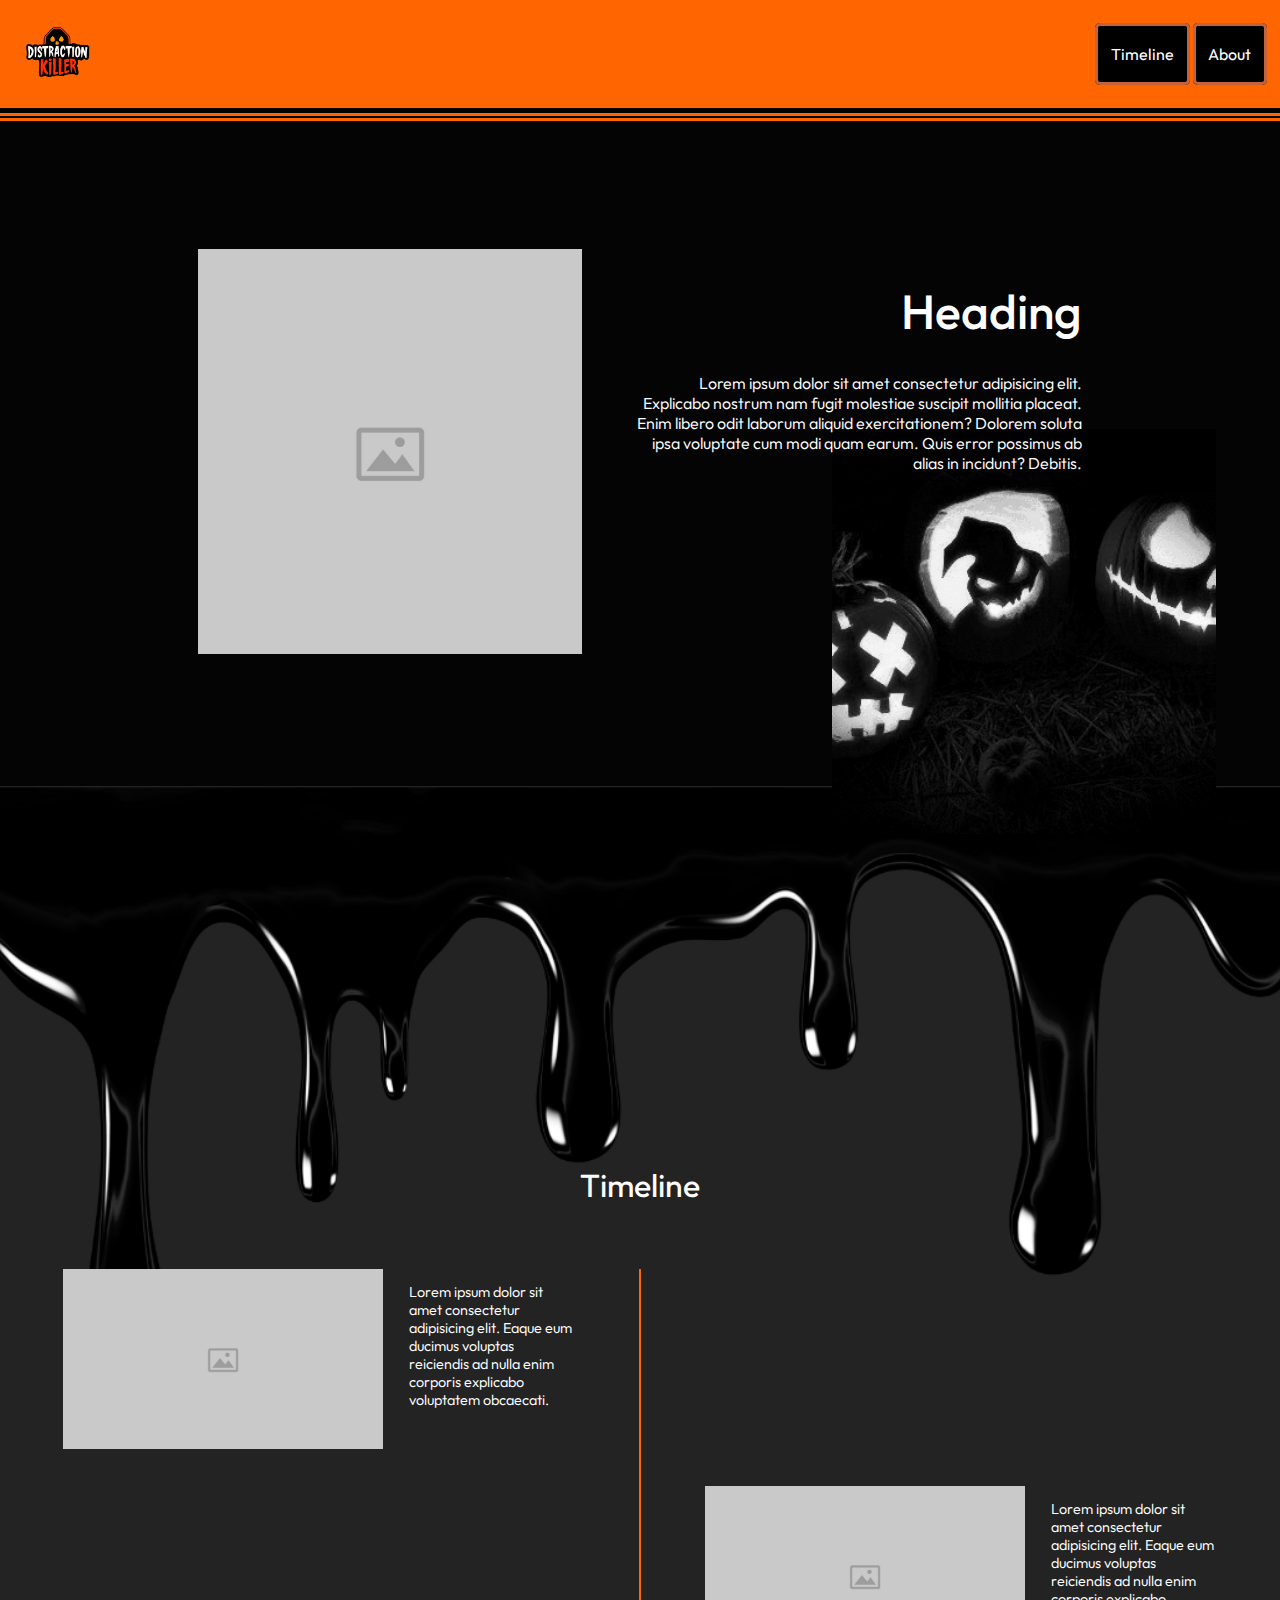
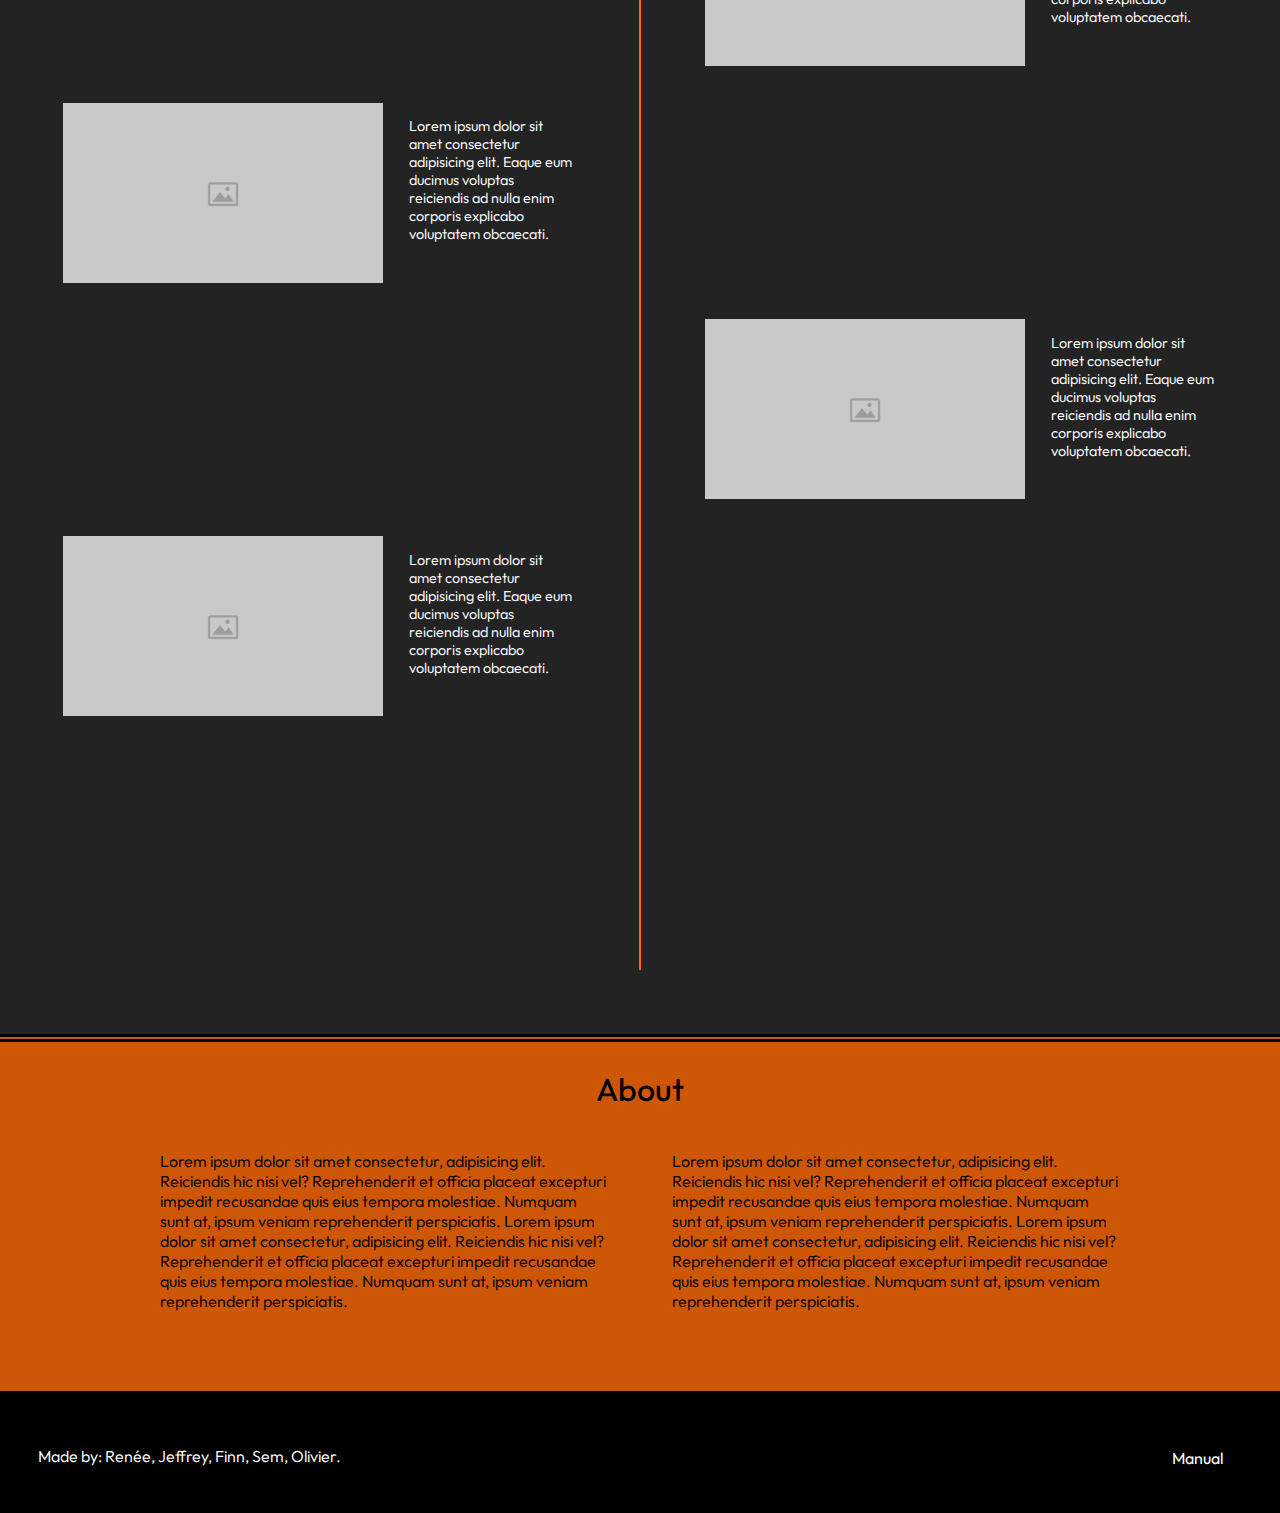
==== commit bfd20032: "Last colour changes" ====
--- a/index.html
+++ b/index.html
@@ -28,7 +28,7 @@
 
         <section id="product">
             <div class="background-product">
-                <img src="Images/gifs/spookygif1.gif" alt="">
+                <img src="Images/gifs/spookygif1.gif" alt="A spooky image">
             </div>
             <div>
                 <img src="Images/placeholder.jpg" alt="">
@@ -43,6 +43,9 @@
             </div>
         </section>
     </header>
+    <div class="dripping-div">
+        <img src="Images/DrippingOoze.png" alt="">
+    </div>
     <main>
         <section id="timeline">
             <h2>Timeline</h2>
@@ -76,7 +79,7 @@
                         </div>
                     </div>
                 </div>
-                <hr noshade color="#FFF">
+                <hr noshade color="#FF6500">
                 <div class="right-side">
                     <div class="info-block">
                         <img src="Images/placeholder.jpg" alt="">
--- a/CSS/Style-home.css
+++ b/CSS/Style-home.css
@@ -25,13 +25,13 @@
     --grey: rgb(84, 84, 84);
     --transparentWhite: rgba(255, 255, 255, 0.459);
     --transparentBlack: rgba(0, 0, 0, 0.864);
-
+    --transparentOrange: #ff6600c6;
 
     --font-color1: var(--white);
     --font-color2: var(--black);
 
     /*testing colors*/
-    --testcolor: rgba(29, 40, 27, 0.945);
+    --testcolor: rgba(32, 32, 32, 0.986); /*29, 40, 27, 0.945 < old, verion 2 > 42, 24, 42, 0.986*/
 
 
 
@@ -48,7 +48,7 @@
 }
 
 /* animations */
-@keyframes navbar_animation {
+@keyframes fade_animation {
     from{
         opacity: 0;
     }
@@ -107,7 +107,7 @@
     padding: 3vh 1vw;
     background-color: var(--color2);
     border-bottom: solid 5px black;
-    animation: ease-in 1.3s navbar_animation;
+    animation: ease-in 1.3s fade_animation;
 }
 
 nav img{
@@ -147,7 +147,7 @@
 a:hover{
     background-color: var(--black);
     color: var(--white);
-    border: var(--Cherokee) solid 2px;
+    border: var(--white) solid 2px;
 }
 
 footer{
@@ -221,12 +221,13 @@
 }
 
 #about{
-    background-color: var(--transparentWhite);
+    background-color: var(--transparentOrange);
     display: flex;
     flex-direction: column;
     text-align: center;
     margin-top: 5%;
     min-height: 35vh;
+    border-top: var(--black) 8px double;
 }
 
 #about p{
@@ -270,6 +271,20 @@
 
 .background-product img{
     object-fit: cover;
+    animation: ease-in 1.3s fade_animation;
+}
+
+.dripping-div{
+    width: 100vw;
+    height: 35vh;
+
+}
+
+.dripping-div img{
+    object-fit: cover;
+    width: 100vw;
+    height: 65vh;
+    object-position: bottom;
 }
 
 .timeline-content{
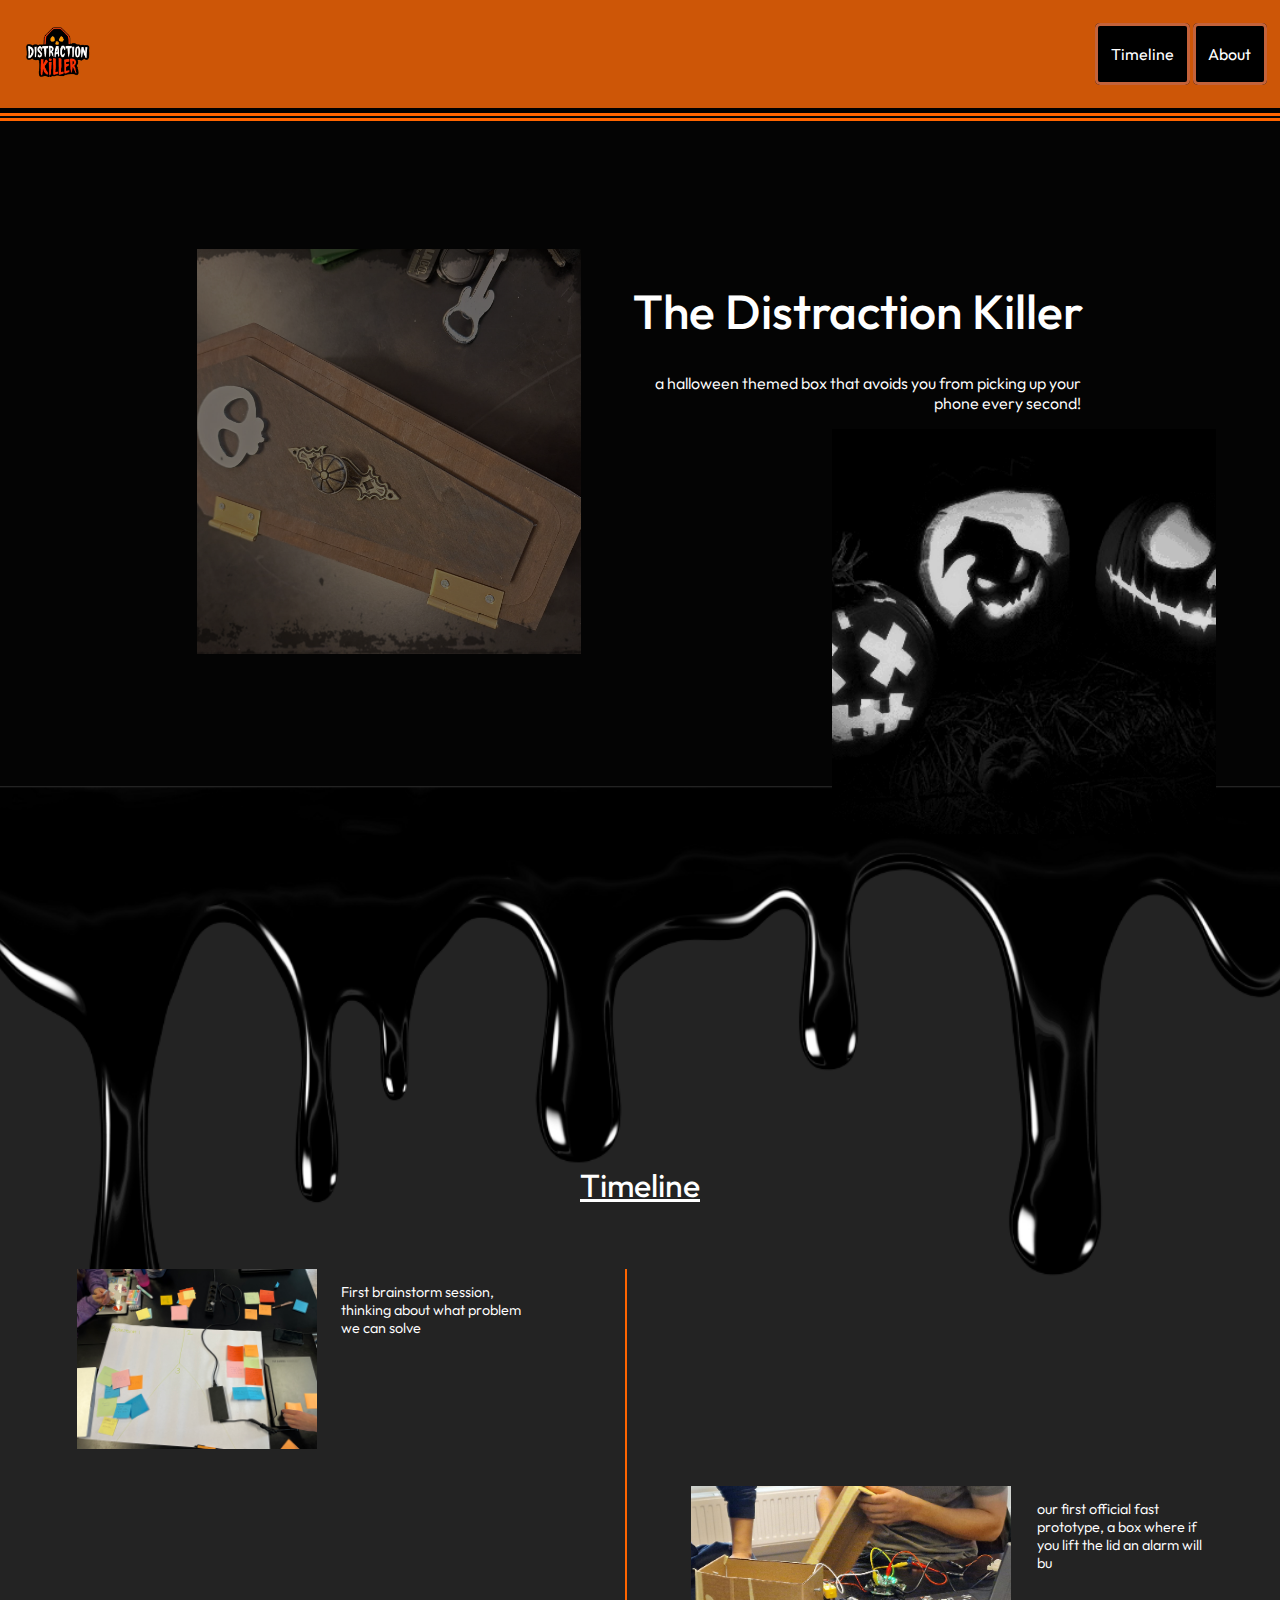
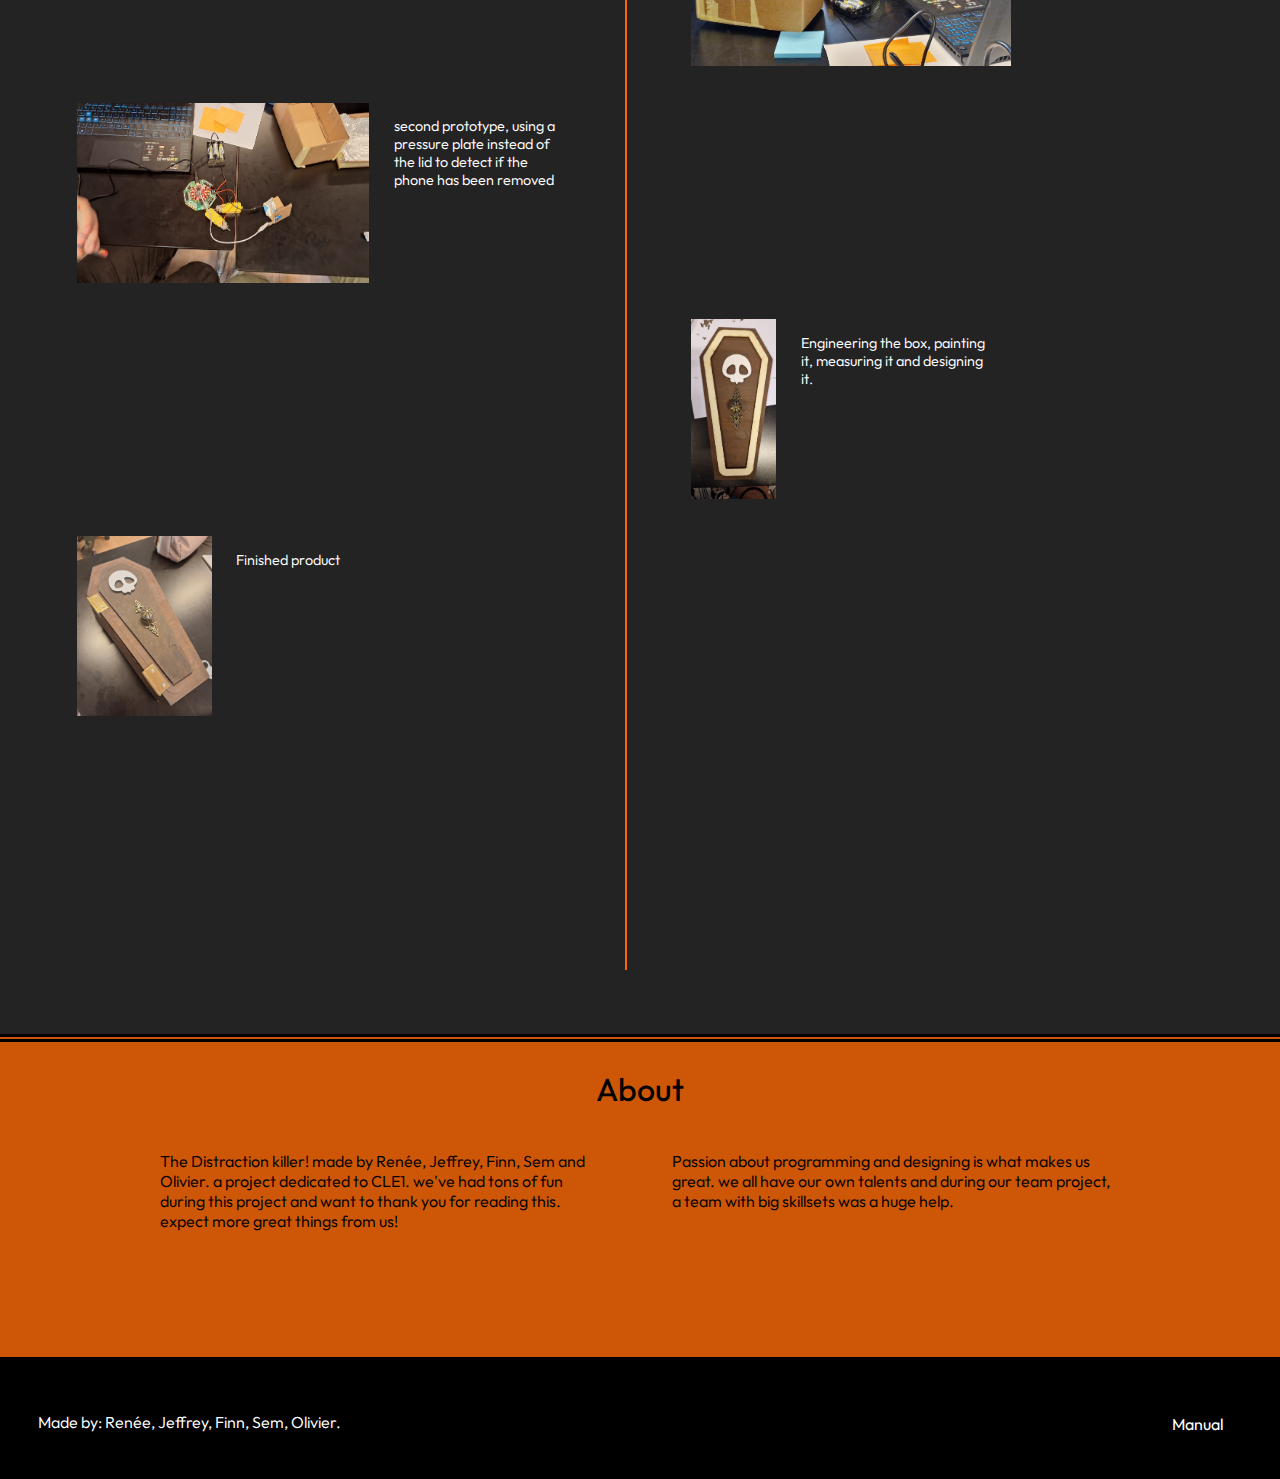
==== commit 8db31f3b: "content" ====
--- a/index.html
+++ b/index.html
@@ -31,14 +31,11 @@
                 <img src="Images/gifs/spookygif1.gif" alt="A spooky image">
             </div>
             <div>
-                <img src="Images/placeholder.jpg" alt="">
+                <img src="Images/Header-image-final.jpeg" alt="">
             </div>
             <div class="info-product">
-                <h1>Heading</h1>
-                <p>Lorem ipsum dolor sit amet consectetur adipisicing elit. Explicabo nostrum nam
-                    fugit molestiae suscipit mollitia placeat. Enim libero odit laborum aliquid
-                    exercitationem? Dolorem soluta ipsa voluptate cum modi quam earum. Quis error possimus
-                    ab alias in incidunt? Debitis.
+                <h1>The Distraction Killer</h1>
+                <p>a halloween themed box that avoids you from picking up your phone every second!
                 </p>
             </div>
         </section>
@@ -51,30 +48,27 @@
             <h2>Timeline</h2>
             <div class="timeline-content">
                 <div class="left-side">
-                    <div class="info-block">
-                        <img src="Images/placeholder.jpg" alt="">
+                    <div class="info-block"> <!-- no alt idk-->
+                        <img src="Images/Brainstorm-session-flip.jpg" alt="">
                         <div>
                             <p>
-                                Lorem ipsum dolor sit amet consectetur adipisicing elit. Eaque eum ducimus voluptas
-                                reiciendis ad nulla enim corporis explicabo voluptatem obcaecati.
+                                First brainstorm session, thinking about what problem we can solve
                             </p>
                         </div>
                     </div>
                     <div class="info-block">
-                        <img src="Images/placeholder.jpg" alt="">
+                        <img src="Images/prototype2-better.jpg" alt="">
                         <div>
                             <p>
-                                Lorem ipsum dolor sit amet consectetur adipisicing elit. Eaque eum ducimus voluptas
-                                reiciendis ad nulla enim corporis explicabo voluptatem obcaecati.
+                                second prototype, using a pressure plate instead of the lid to detect if the phone has been removed
                             </p>
                         </div>
                     </div>
                     <div class="info-block">
-                        <img src="Images/placeholder.jpg" alt="">
+                        <img src="Images/image-one.jpg" alt="">
                         <div>
                             <p>
-                                Lorem ipsum dolor sit amet consectetur adipisicing elit. Eaque eum ducimus voluptas
-                                reiciendis ad nulla enim corporis explicabo voluptatem obcaecati.
+                                Finished product
                             </p>
                         </div>
                     </div>
@@ -82,20 +76,18 @@
                 <hr noshade color="#FF6500">
                 <div class="right-side">
                     <div class="info-block">
-                        <img src="Images/placeholder.jpg" alt="">
+                        <img src="Images/prototype1.jpg" alt="">
                         <div>
                             <p>
-                                Lorem ipsum dolor sit amet consectetur adipisicing elit. Eaque eum ducimus voluptas
-                                reiciendis ad nulla enim corporis explicabo voluptatem obcaecati.
+                                our first official fast prototype, a box where if you lift the lid an alarm will bu
                             </p>
                         </div>
                     </div>
                     <div class="info-block">
-                        <img src="Images/placeholder.jpg" alt="">
+                        <img src="Images/prototype3.jpeg" alt="">
                         <div>
                             <p>
-                                Lorem ipsum dolor sit amet consectetur adipisicing elit. Eaque eum ducimus voluptas
-                                reiciendis ad nulla enim corporis explicabo voluptatem obcaecati.
+                                Engineering the box, painting it, measuring it and designing it.
                             </p>
                         </div>
                     </div>
@@ -106,25 +98,11 @@
             <h2>About</h2>
             <div class="about-text-content">
                 <p>
-                    Lorem ipsum dolor sit amet consectetur, adipisicing elit.
-                    Reiciendis hic nisi vel? Reprehenderit et officia placeat excepturi
-                    impedit recusandae quis eius tempora molestiae. Numquam sunt at, ipsum
-                    veniam reprehenderit perspiciatis.
-                    Lorem ipsum dolor sit amet consectetur, adipisicing elit.
-                    Reiciendis hic nisi vel? Reprehenderit et officia placeat excepturi
-                    impedit recusandae quis eius tempora molestiae. Numquam sunt at, ipsum
-                    veniam reprehenderit perspiciatis.
+                    The Distraction killer! made by Renée, Jeffrey, Finn, Sem and Olivier. a project dedicated to CLE1. we've had tons of fun during this project and want to thank you for reading this. expect more great things from us!
 
                 </p>
                 <p>
-                    Lorem ipsum dolor sit amet consectetur, adipisicing elit.
-                    Reiciendis hic nisi vel? Reprehenderit et officia placeat excepturi
-                    impedit recusandae quis eius tempora molestiae. Numquam sunt at, ipsum
-                    veniam reprehenderit perspiciatis.
-                    Lorem ipsum dolor sit amet consectetur, adipisicing elit.
-                    Reiciendis hic nisi vel? Reprehenderit et officia placeat excepturi
-                    impedit recusandae quis eius tempora molestiae. Numquam sunt at, ipsum
-                    veniam reprehenderit perspiciatis.
+                    Passion about programming and designing is what makes us great. we all have our own talents and during our team project, a team with big skillsets was a huge help.
                 </p>
             </div>
         </section>
--- a/CSS/Style-home.css
+++ b/CSS/Style-home.css
@@ -58,6 +58,18 @@
     }
 }
 
+@keyframes background-fade {
+    100%{
+        background-color: transparent;
+    }
+    50%{
+        background-color: var(--black);
+    }
+    0%{
+        background-color: transparent;
+    }
+}
+
 /*Main html tags*/
 
 html{
@@ -105,7 +117,7 @@
     justify-content: space-between;
     align-items: center;
     padding: 3vh 1vw;
-    background-color: var(--color2);
+    background-color: var(--transparentOrange);
     border-bottom: solid 5px black;
     animation: ease-in 1.3s fade_animation;
 }
@@ -165,6 +177,7 @@
     background-color: transparent;
     color: var(--white);
     text-decoration: underline;
+    border: transparent;
 }
 
 footer p{
@@ -173,13 +186,14 @@
 
 /*Id's - sections*/
 #logo{
-    background-color: #FF6500;
+    background-color: transparent;
     border-style: none;
     transition: background-color 2s;
 }
 
 #logo:hover{
-    background-color: var(--black);
+    animation: background-fade 3s;
+    animation-iteration-count: infinite;
 }
 
 #product{
@@ -214,6 +228,7 @@
 #timeline h2{
     text-align: center;
     margin: 5%;
+    text-decoration: underline;
 }
 
 #timeline p{
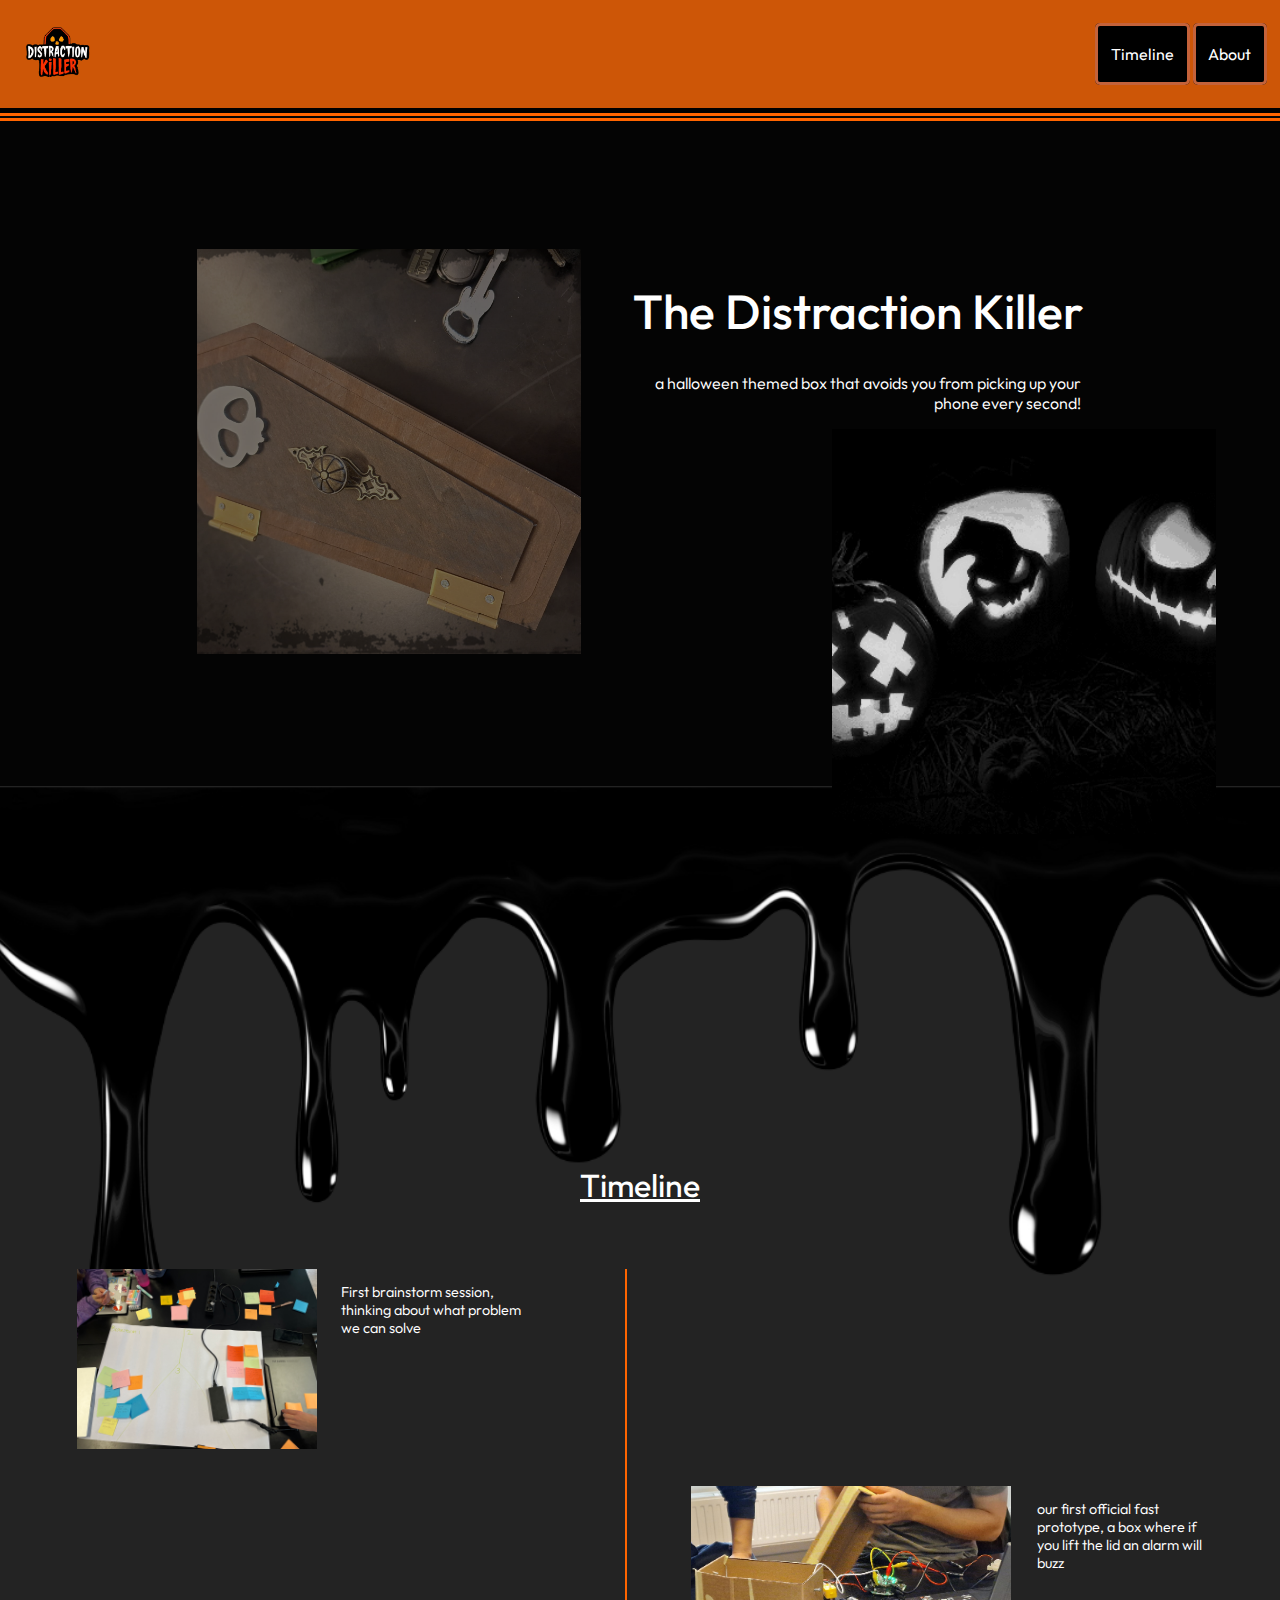
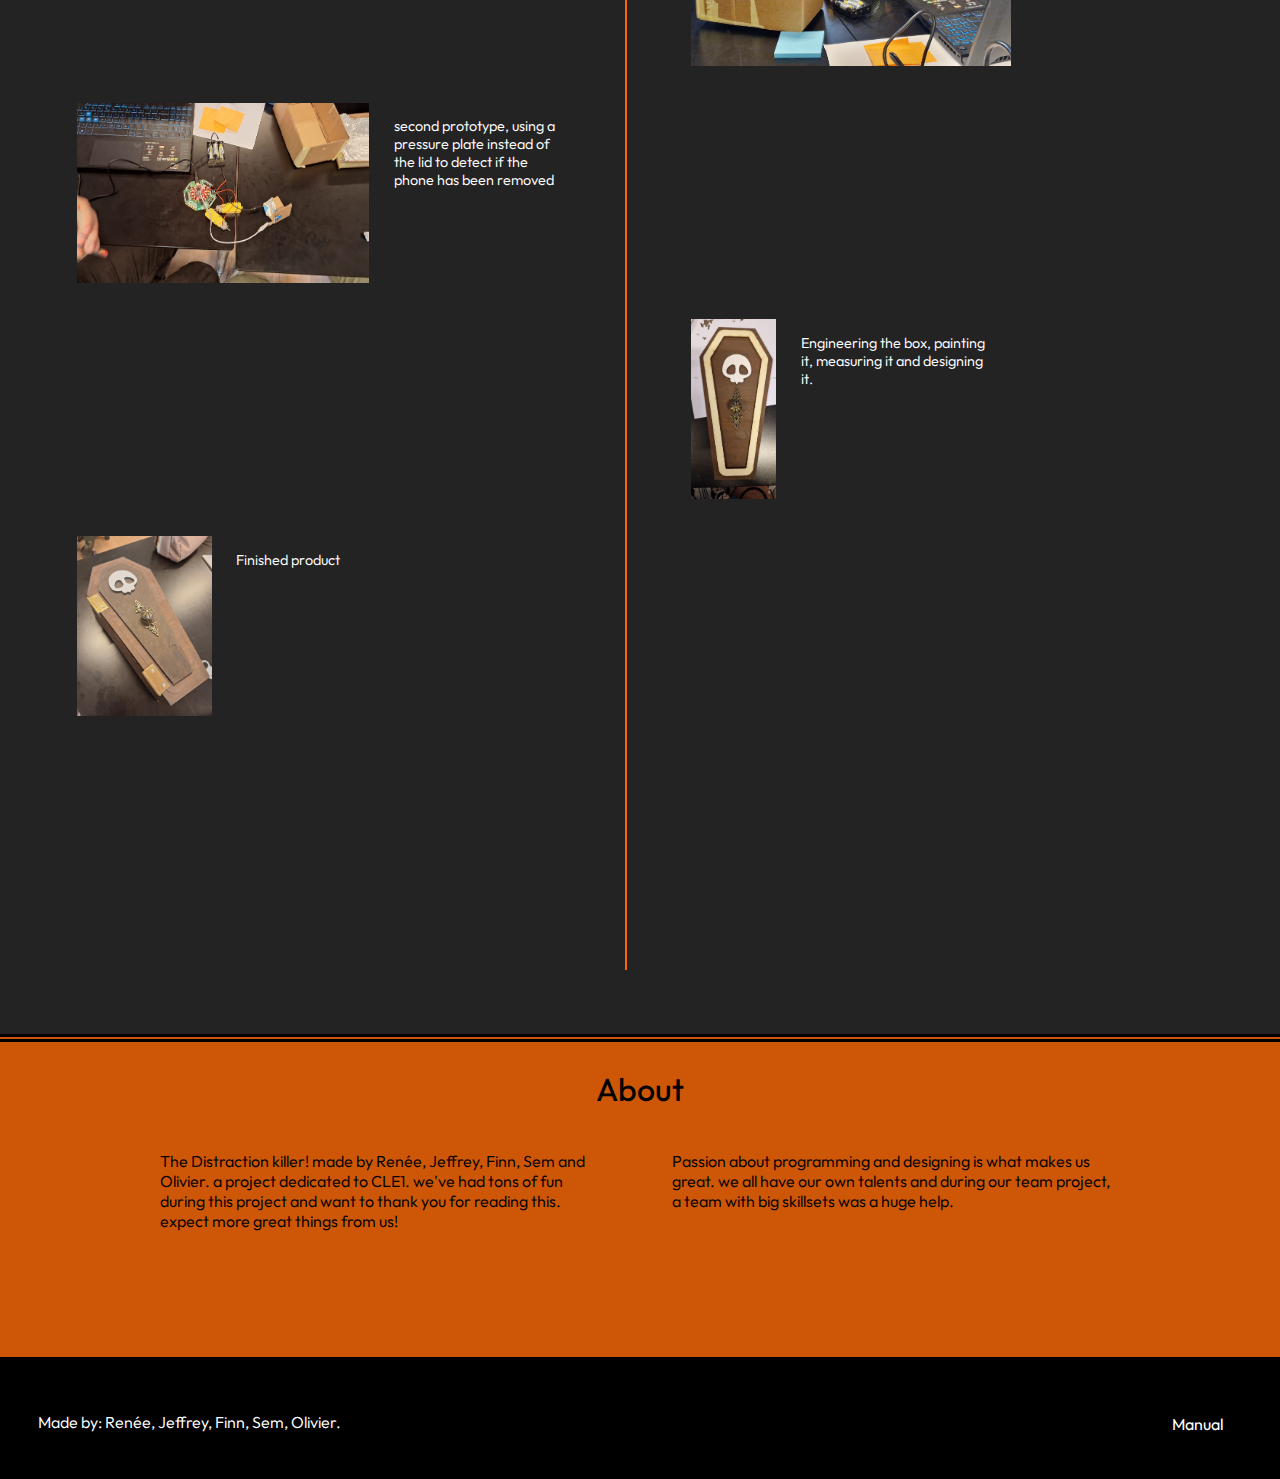
==== commit 5ef45725: "typo fix" ====
--- a/index.html
+++ b/index.html
@@ -79,7 +79,7 @@
                         <img src="Images/prototype1.jpg" alt="">
                         <div>
                             <p>
-                                our first official fast prototype, a box where if you lift the lid an alarm will bu
+                                our first official fast prototype, a box where if you lift the lid an alarm will buzz
                             </p>
                         </div>
                     </div>
